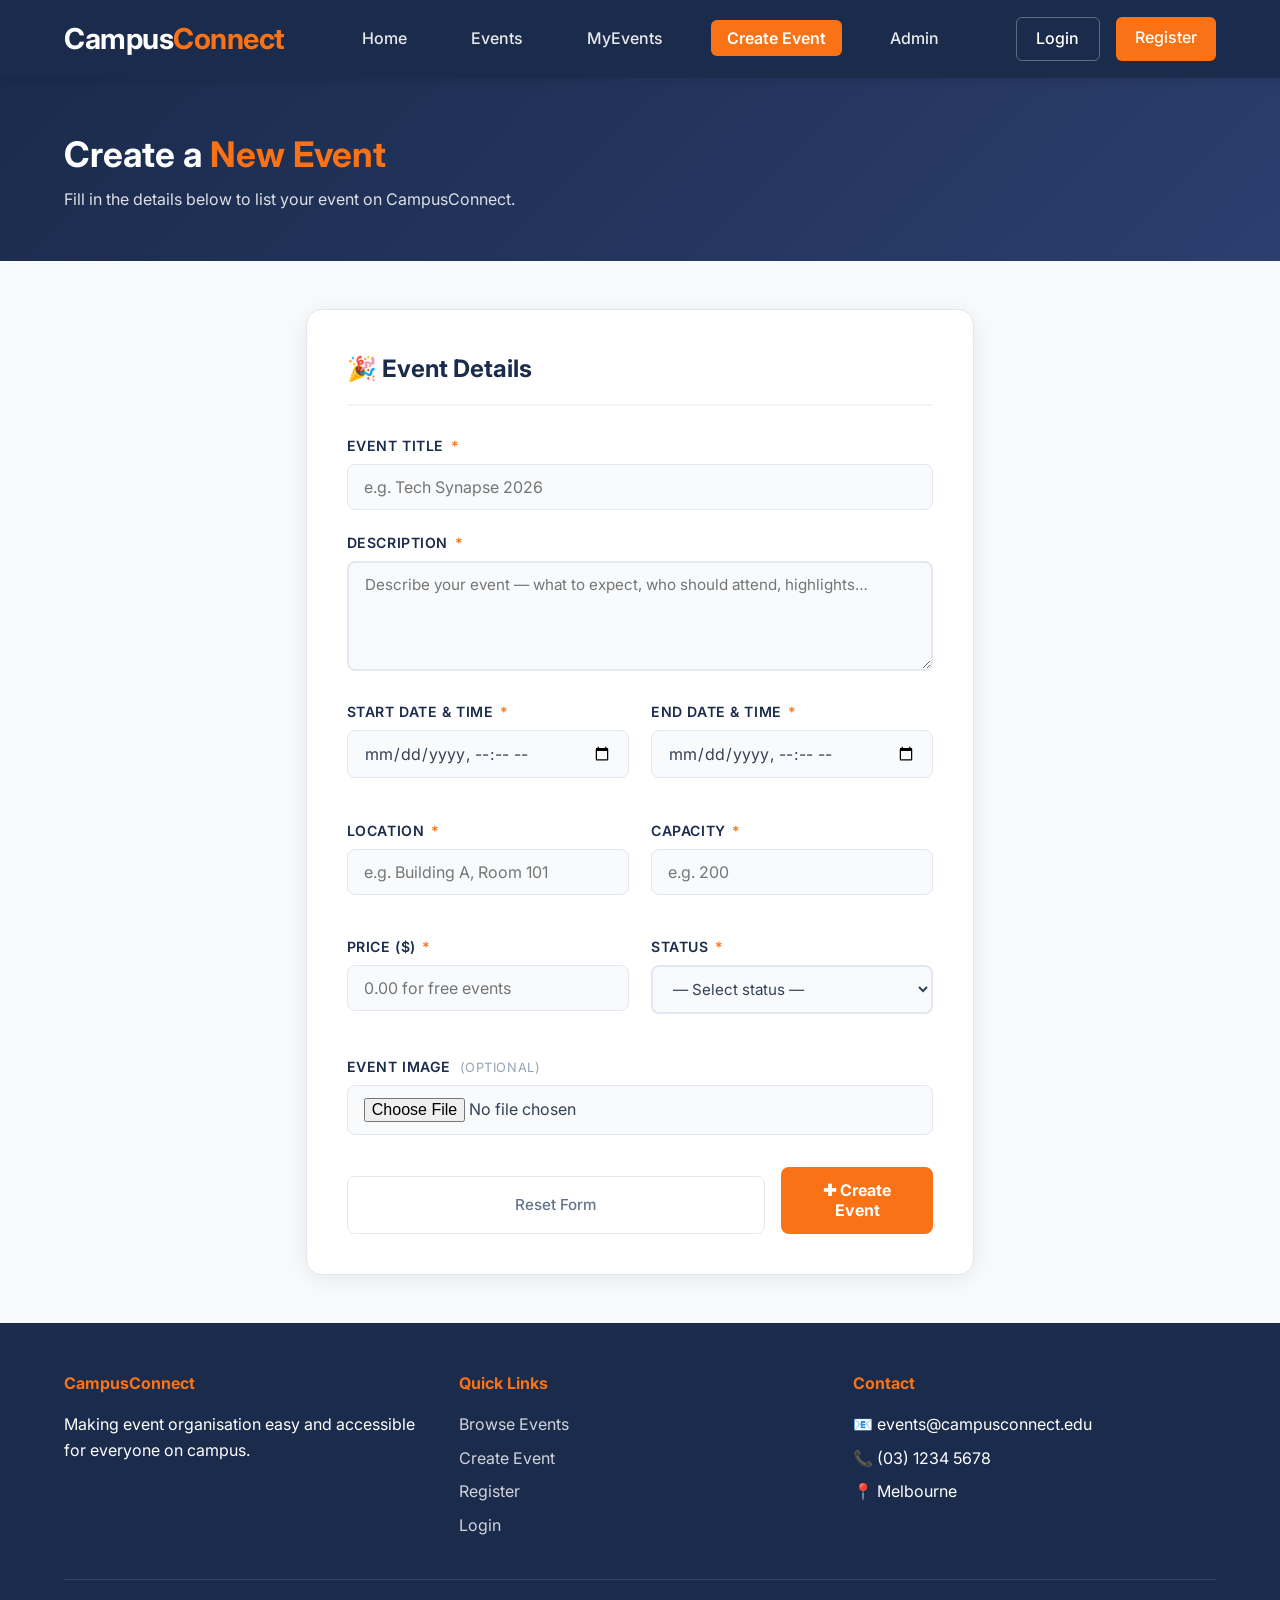
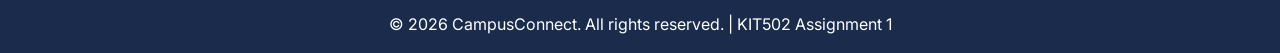
==== pages/create-event.html @ e041d4ce "final commit" ====
<!doctype html>
<html lang="en">
	<head>
		<meta charset="UTF-8" />
		<meta name="viewport" content="width=device-width, initial-scale=1.0" />
		<title>Create Event - CampusConnect</title>
		<link
			href="https://fonts.googleapis.com/css2?family=Inter:wght@400;500;600;700&display=swap"
			rel="stylesheet"
		/>
		<link rel="stylesheet" href="../css/style.css">
	</head>
	<body>
		<!-- Navbar -->
		<nav class="navbar">
			<div class="logo">
				<a href="../index.html">Campus<span>Connect</span></a>
			</div>
			<ul class="nav-links">
				<li><a href="../index.html">Home</a></li>
				<li><a href="events.html">Events</a></li>
				<li><a href="events.html">MyEvents</a></li>
				<li><a href="create-event.html" class="active">Create Event</a></li>
				<li><a href="admin_dashboard.html">Admin</a></li>
			</ul>
			<div class="auth-buttons">
				<a href="login.html" class="btn-login">Login</a>
				<a href="register.html" class="btn-register">Register</a>
			</div>
		</nav>

		<!-- Page Header -->
		<div class="page-header">
			<h1>Create a <span>New Event</span></h1>
			<p>Fill in the details below to list your event on CampusConnect.</p>
		</div>

		<!-- Form -->
		<div class="form-container">
			<div class="form-card">
				<h2>🎉 Event Details</h2>

				<form id="createEventForm" novalidate>
					<!-- Title -->
					<div class="form-group full-width" style="margin-bottom: 1.4rem">
						<label for="eventTitle"
							>Event Title <span class="required">*</span></label
						>
						<input
							type="text"
							id="eventTitle"
							placeholder="e.g. Tech Synapse 2026"
						/>
						<span class="error-msg" id="eventTitleError"
							>Please enter an event title.</span
						>
					</div>

					<!-- Description -->
					<div class="form-group full-width" style="margin-bottom: 1.4rem">
						<label for="eventDescription"
							>Description <span class="required">*</span></label
						>
						<textarea
							id="eventDescription"
							placeholder="Describe your event — what to expect, who should attend, highlights…"
						></textarea>
						<span class="error-msg" id="eventDescriptionError"
							>Please enter a description.</span
						>
					</div>

					<!-- Dates -->
					<div class="date-row" style="margin-bottom: 1.4rem">
						<div class="form-group">
							<label for="startDate"
								>Start Date &amp; Time <span class="required">*</span></label
							>
							<input type="datetime-local" id="startDate" />
							<span class="error-msg" id="startDateError"
								>Please select a start date.</span
							>
						</div>
						<div class="form-group">
							<label for="endDate"
								>End Date &amp; Time <span class="required">*</span></label
							>
							<input type="datetime-local" id="endDate" />
							<span class="error-msg" id="endDateError"
								>Please select an end date.</span
							>
						</div>
					</div>

					<!-- Location + Capacity -->
					<div class="form-grid" style="margin-bottom: 1.4rem">
						<div class="form-group">
							<label for="location"
								>Location <span class="required">*</span></label
							>
							<input
								type="text"
								id="location"
								placeholder="e.g. Building A, Room 101"
							/>
							<span class="error-msg" id="locationError"
								>Please enter a location.</span
							>
						</div>
						<div class="form-group">
							<label for="capacity"
								>Capacity <span class="required">*</span></label
							>
							<input
								type="number"
								id="capacity"
								min="1"
								placeholder="e.g. 200"
							/>
							<span class="error-msg" id="capacityError"
								>Please enter a capacity.</span
							>
						</div>
					</div>

					<div class="form-grid" style="margin-bottom: 1.4rem">
						<div class="form-group">
							<label for="price"
								>Price ($) <span class="required">*</span></label
							>
							<input
								type="number"
								id="price"
								min="0"
								step="0.01"
								placeholder="0.00 for free events"
							/>
							<span class="error-msg" id="priceError"
								>Please enter a price (use 0 for free).</span
							>
						</div>
						<div class="form-group">
							<label for="status">Status <span class="required">*</span></label>
							<select id="status">
								<option value="">— Select status —</option>
								<option value="Draft">Draft</option>
								<option value="Confirmed">Confirmed</option>
								<option value="Cancelled">Cancelled</option>
							</select>
							<span class="error-msg" id="statusError"
								>Please select a status.</span
							>
						</div>
					</div>

					<div class="form-group full-width" style="margin-bottom: 1.4rem">
						<label for="eventImage"
							>Event Image <span class="optional">(optional)</span></label
						>
						<input type="file" id="eventImage" accept="image/*" />
					</div>

					<div class="form-actions">
						<button type="button" class="btn-reset" id="resetBtn">
							Reset Form
						</button>
						<button type="submit" class="btn-create">✚ Create Event</button>
					</div>
				</form>
			</div>
		</div>

		<!-- Footer -->
		<footer class="footer">
			<div class="footer-content">
				<div class="footer-section">
					<h4>CampusConnect</h4>
					<p>
						Making event organisation easy and accessible for everyone on
						campus.
					</p>
				</div>
				<div class="footer-section">
					<h4>Quick Links</h4>
					<ul>
						<li><a href="events.html">Browse Events</a></li>
						<li><a href="create-event.html">Create Event</a></li>
						<li><a href="register.html">Register</a></li>
						<li><a href="login.html">Login</a></li>
					</ul>
				</div>
				<div class="footer-section">
					<h4>Contact</h4>
					<ul>
						<li>📧 events@campusconnect.edu</li>
						<li>📞 (03) 1234 5678</li>
						<li>📍 Melbourne</li>
					</ul>
				</div>
			</div>
			<div class="footer-bottom">
				<p>
					&copy; 2026 CampusConnect. All rights reserved. | KIT502 Assignment 1
				</p>
			</div>
		</footer>
		
		<script src="../js/events.js"></script>
		<script src="../js/main.js"></script>
	</body>
</html>
---- css/style.css ----
* {
    margin: 0;
    padding: 0;
    box-sizing: border-box;
}

body {
    font-family: 'Inter', -apple-system, BlinkMacSystemFont, 'Segoe UI', sans-serif;
    line-height: 1.6;
    color: #334155;
    background-color: #f8fafc;
    min-height: 100vh;
    display: flex;
    flex-direction: column;
}

/* ── Navbar ── */
.navbar {
    background-color: #1a2b4c;
    padding: 1rem 5%;
    display: flex;
    justify-content: space-between;
    align-items: center;
    position: sticky;
    top: 0;
    z-index: 1000;
    box-shadow: 0 2px 10px rgba(0, 0, 0, 0.1);
}

.logo a {
    color: white;
    font-size: 1.8rem;
    font-weight: 700;
    text-decoration: none;
    letter-spacing: -0.5px;
}

.logo span {
    color: #f97316;
}

.nav-links {
    display: flex;
    list-style: none;
    gap: 2rem;
}

.nav-links a {
    color: rgba(255, 255, 255, 0.9);
    text-decoration: none;
    font-weight: 500;
    padding: 0.5rem 1rem;
    border-radius: 6px;
    transition: all 0.3s ease;
}

.nav-links a:hover {
    background-color: #f97316;
    color: white;
    transform: translateY(-2px);
}

.nav-links a.active {
    background-color: #f97316;
    color: white;
    font-weight: 600;
}

.auth-buttons {
    display: flex;
    gap: 1rem;
}

.btn-login,
.btn-register {
    padding: 0.5rem 1.2rem;
    border-radius: 6px;
    text-decoration: none;
    font-weight: 500;
    transition: all 0.3s ease;
}

.btn-login {
    color: white;
    border: 1px solid rgba(255, 255, 255, 0.3);
}

.btn-login:hover {
    background-color: rgba(255, 255, 255, 0.1);
    border-color: #f97316;
}

.btn-register {
    background-color: #f97316;
    color: white;
}

.btn-register:hover {
    background-color: #ea580c;
    transform: translateY(-2px);
    box-shadow: 0 4px 12px rgba(249, 115, 22, 0.3);
}

/* ── Layout ── */
.container {
    max-width: 1200px;
    margin: 0 auto;
    padding: 2rem 5%;
}

.section-title {
    font-size: 2.5rem;
    color: #1a2b4c;
    margin-bottom: 2rem;
    text-align: center;
    position: relative;
}

.section-title::after {
    content: '';
    display: block;
    width: 80px;
    height: 4px;
    background: #f97316;
    margin: 0.5rem auto;
    border-radius: 2px;
}

/* ── Hero ── */
.hero {
    background: linear-gradient(135deg, #1a2b4c 0%, #2c3e6e 100%);
    color: white;
    padding: 4rem 5%;
    display: grid;
    grid-template-columns: 1fr 1fr;
    gap: 3rem;
    align-items: center;
}

.hero-content h1 {
    font-size: 3.5rem;
    line-height: 1.2;
    margin-bottom: 1.5rem;
}

.hero-content h1 span {
    color: #f97316;
    display: block;
    font-size: 2.5rem;
}

.hero-content p {
    font-size: 1.2rem;
    margin-bottom: 2rem;
    opacity: 0.9;
}

.cta-buttons {
    display: flex;
    gap: 1rem;
}

.btn-primary,
.btn-secondary {
    padding: 0.8rem 2rem;
    border-radius: 6px;
    text-decoration: none;
    font-weight: 600;
    transition: all 0.3s ease;
}

.btn-primary {
    background-color: #f97316;
    color: white;
}

.btn-primary:hover {
    background-color: #ea580c;
    transform: translateY(-2px);
    box-shadow: 0 4px 12px rgba(249, 115, 22, 0.3);
}

.btn-secondary {
    background-color: transparent;
    color: white;
    border: 2px solid rgba(255, 255, 255, 0.3);
}

.btn-secondary:hover {
    border-color: #f97316;
    transform: translateY(-2px);
}

.hero-image img {
    width: 100%;
    border-radius: 12px;
    box-shadow: 0 20px 40px rgba(0, 0, 0, 0.2);
}

/* ── Events ── */
.featured-events {
    padding: 4rem 5%;
    background-color: white;
}

.events-grid {
    display: grid;
    grid-template-columns: repeat(auto-fit, minmax(300px, 1fr));
    gap: 2rem;
    margin-top: 2rem;
}

.event-card {
    background: white;
    border-radius: 12px;
    overflow: hidden;
    box-shadow: 0 4px 6px rgba(0, 0, 0, 0.1);
    transition: all 0.3s ease;
    border: 1px solid #e2e8f0;
}

.event-card:hover {
    transform: translateY(-5px);
    box-shadow: 0 12px 24px rgba(0, 0, 0, 0.15);
}

.event-image {
    height: 200px;
    overflow: hidden;
}

.event-image img {
    width: 100%;
    height: 100%;
    object-fit: cover;
    transition: transform 0.3s ease;
}

.event-card:hover .event-image img {
    transform: scale(1.05);
}

.event-details {
    padding: 1.5rem;
}

.event-details h3 {
    font-size: 1.3rem;
    color: #1a2b4c;
    margin-bottom: 0.5rem;
}

.event-meta {
    display: flex;
    gap: 1rem;
    margin: 1rem 0;
    color: #64748b;
    font-size: 0.9rem;
}

.event-meta i {
    color: #f97316;
    margin-right: 0.3rem;
}

.event-price {
    font-size: 1.5rem;
    font-weight: 700;
    color: #1a2b4c;
    margin: 1rem 0;
}

.btn-ticket {
    display: inline-block;
    background-color: #f97316;
    color: white;
    padding: 0.6rem 1.5rem;
    border-radius: 6px;
    text-decoration: none;
    font-weight: 600;
    transition: all 0.3s ease;
    border: none;
    cursor: pointer;
}

.btn-ticket:hover {
    background-color: #ea580c;
    transform: translateY(-2px);
}

/* ── Footer ── */
.footer {
    background-color: #1a2b4c;
    color: white;
    padding: 3rem 5% 1rem;
}

.footer-content {
    display: grid;
    grid-template-columns: repeat(auto-fit, minmax(250px, 1fr));
    gap: 2rem;
    margin-bottom: 2rem;
}

.footer-section h4 {
    margin-bottom: 1rem;
    color: #f97316;
}

.footer-section ul {
    list-style: none;
}

.footer-section ul li {
    margin-bottom: 0.5rem;
}

.footer-section a {
    color: rgba(255, 255, 255, 0.8);
    text-decoration: none;
    transition: color 0.3s ease;
}

.footer-section a:hover {
    color: #f97316;
}

.footer-bottom {
    text-align: center;
    padding-top: 2rem;
    border-top: 1px solid rgba(255, 255, 255, 0.1);
}

/* ── Auth Pages (login.html & register.html) ── */
.page-wrapper {
    flex: 1;
    display: flex;
    align-items: center;
    justify-content: center;
    padding: 3rem 1rem;
    background: linear-gradient(135deg, #1a2b4c 0%, #2c3e6e 100%);
    min-height: calc(100vh - 72px);
}

.auth-card {
    background: white;
    border-radius: 16px;
    padding: 2.5rem 2.5rem 2rem;
    width: 100%;
    max-width: 440px;
    box-shadow: 0 20px 60px rgba(0, 0, 0, 0.25);
    animation: slideUp 0.4s ease;
}

.auth-card.auth-card--wide {
    max-width: 500px;
}

@keyframes slideUp {
    from {
        opacity: 0;
        transform: translateY(24px);
    }
    to {
        opacity: 1;
        transform: translateY(0);
    }
}

.auth-header {
    text-align: center;
    margin-bottom: 2rem;
}

.auth-header .brand {
    font-size: 1.4rem;
    font-weight: 700;
    color: #1a2b4c;
    margin-bottom: 0.4rem;
}

.auth-header .brand span {
    color: #f97316;
}

.auth-header h2 {
    font-size: 1.8rem;
    color: #1a2b4c;
    font-weight: 700;
}

.auth-header p {
    color: #64748b;
    font-size: 0.95rem;
    margin-top: 0.3rem;
}

.auth-divider,
.divider {
    height: 3px;
    background: linear-gradient(90deg, #f97316, #1a2b4c);
    border-radius: 2px;
    margin-bottom: 1.8rem;
}

/* ── Form groups ── */
.form-group {
    margin-bottom: 1.2rem;
}

.form-group label {
    display: block;
    font-weight: 600;
    font-size: 0.88rem;
    color: #1a2b4c;
    margin-bottom: 0.4rem;
    text-transform: uppercase;
    letter-spacing: 0.04em;
}

.form-group input {
    width: 100%;
    padding: 0.75rem 1rem;
    border: 1.5px solid #e2e8f0;
    border-radius: 8px;
    font-size: 1rem;
    font-family: inherit;
    color: #334155;
    background: #f8fafc;
    transition: border-color 0.2s ease, box-shadow 0.2s ease;
    outline: none;
}

.form-group input:focus {
    border-color: #f97316;
    box-shadow: 0 0 0 3px rgba(249, 115, 22, 0.15);
    background: white;
}

/* ── Inline validation errors ── */
.form-error {
    display: none;
    color: #ef4444;
    font-size: 0.82rem;
    margin-top: 0.3rem;
}

.form-group.error input {
    border-color: #ef4444;
}

.form-group.error .form-error {
    display: block;
}

.role-error {
    display: none;
    color: #ef4444;
    font-size: 0.82rem;
    margin-top: -0.8rem;
    margin-bottom: 0.8rem;
}

.role-error.show {
    display: block;
}

/* ── Role picker (Register page) ── */
.role-selector {
    display: grid;
    grid-template-columns: 1fr 1fr;
    gap: 0.8rem;
    margin-bottom: 1.4rem;
}

.role-option {
    position: relative;
}

.role-option input[type="radio"] {
    position: absolute;
    opacity: 0;
    width: 0;
    height: 0;
}

.role-option label {
    display: flex;
    flex-direction: column;
    align-items: center;
    gap: 0.4rem;
    padding: 1rem;
    border: 2px solid #e2e8f0;
    border-radius: 10px;
    cursor: pointer;
    transition: all 0.2s ease;
    font-weight: 600;
    font-size: 0.9rem;
    color: #64748b;
}

.role-option label .icon {
    font-size: 1.6rem;
}

.role-option label:hover {
    border-color: #f97316;
}

.role-option input[type="radio"]:checked + label {
    border-color: #f97316;
    background: #fff7ed;
    color: #1a2b4c;
}

/* ── Password strength checklist ── */
.password-requirements {
    list-style: none;
    margin-top: 0.5rem;
    padding: 0.7rem 1rem;
    background: #f8fafc;
    border-radius: 8px;
    border: 1px solid #e2e8f0;
    font-size: 0.82rem;
    display: grid;
    grid-template-columns: 1fr 1fr;
    gap: 0.2rem 1rem;
}

.password-requirements li {
    color: #94a3b8;
    transition: color 0.2s;
}

.password-requirements li::before {
    content: '○  ';
}

.password-requirements li.valid {
    color: #10b981;
}

.password-requirements li.valid::before {
    content: '✓  ';
}

/* ── Auth buttons ── */
.btn-submit {
    display: block;
    width: 100%;
    padding: 0.85rem;
    background-color: #f97316;
    color: white;
    font-size: 1rem;
    font-weight: 600;
    font-family: inherit;
    border: none;
    border-radius: 8px;
    cursor: pointer;
    transition: all 0.3s ease;
    margin-top: 0.5rem;
}

.btn-submit:hover {
    background-color: #ea580c;
    transform: translateY(-2px);
    box-shadow: 0 6px 18px rgba(249, 115, 22, 0.35);
}

.btn-reset {
    display: block;
    width: 100%;
    padding: 0.75rem;
    background: transparent;
    color: #64748b;
    font-size: 0.95rem;
    font-weight: 500;
    font-family: inherit;
    border: 1.5px solid #e2e8f0;
    border-radius: 8px;
    cursor: pointer;
    transition: all 0.2s ease;
    margin-top: 0.6rem;
}

.btn-reset:hover {
    border-color: #1a2b4c;
    color: #1a2b4c;
}

.auth-footer {
    text-align: center;
    margin-top: 1.5rem;
    font-size: 0.9rem;
    color: #64748b;
}

.auth-footer a {
    color: #f97316;
    font-weight: 600;
    text-decoration: none;
}

.auth-footer a:hover {
    text-decoration: underline;
}



/* ── Page Header ── */
.page-header {
  background: linear-gradient(135deg, #1a2b4c 0%, #2c3e6e 100%);
  color: white;
  padding: 2.5rem 5%;
}

.page-header-inner {
  max-width: 1200px;
  margin: 0 auto;
}

.page-header h1 {
  font-size: 2rem;
}

.page-header span {
  color: #f97316;
}

/* ── Wrapper ── */
.dashboard-wrapper {
  max-width: 1200px;
  margin: 2.5rem auto;
  padding: 0 5%;
}

/* ── Stats ── */
.stats-grid {
  display: grid;
  grid-template-columns: repeat(auto-fit, minmax(200px, 1fr));
  gap: 1.5rem;
  margin-bottom: 2.5rem;
}

.stat-card {
  background: white;
  border-radius: 12px;
  padding: 1.5rem;
  border: 1px solid #e2e8f0;
  text-align: center;
  transition: 0.2s;
}

.stat-card:hover {
  transform: translateY(-3px);
  box-shadow: 0 8px 20px rgba(0,0,0,0.1);
}

.stat-card h3 {
  font-size: 1.8rem;
  color: #1a2b4c;
}

.stat-card p {
  font-size: 0.9rem;
  color: #64748b;
}

/* ── Layout ── */
.dash-columns {
  display: grid;
  grid-template-columns: 1fr 1fr;
  gap: 1.8rem;
  margin-bottom: 2.5rem;
}

.panel {
  background: white;
  border-radius: 12px;
  border: 1px solid #e2e8f0;
  padding: 1.5rem;
}

/* ── Tables ── */
.admin-table {
  width: 100%;
  border-collapse: collapse;
  font-size: 0.9rem;
}

.admin-table th {
  text-align: left;
  padding: 0.8rem;
  background: #f8fafc;
  font-weight: 600;
  color: #1a2b4c;
}

.admin-table td {
  padding: 0.8rem;
  border-bottom: 1px solid #eee;
}

.admin-table tr:hover {
  background: #f8fafc;
}

/* ── Badges ── */
.badge {
  padding: 0.2rem 0.6rem;
  border-radius: 20px;
  font-size: 0.75rem;
  font-weight: 600;
}

.badge-organiser {
  background: #eff6ff;
  color: #1d4ed8;
}

.badge-attendee {
  background: #f0fdf4;
  color: #15803d;
}

.badge-confirmed {
  background: #dcfce7;
  color: #16a34a;
}

.badge-draft {
  background: #fef9c3;
  color: #a16207;
}

.badge-cancelled {
  background: #fee2e2;
  color: #dc2626;
}

/* ── Buttons ── */
.btn-sm {
  padding: 0.3rem 0.7rem;
  border-radius: 6px;
  font-size: 0.8rem;
  cursor: pointer;
  border: none;
}

.btn-sm-primary {
  background: #1a2b4c;
  color: white;
}

.btn-sm-primary:hover {
  background: #243d6b;
}

.btn-sm-danger {
  background: #fee2e2;
  color: #dc2626;
}

.btn-sm-danger:hover {
  background: #fca5a5;
}

.btn-sm-warn {
  background: #fef9c3;
  color: #a16207;
}

.btn-sm-warn:hover {
  background: #fde68a;
}

/* ── Activity Feed ── */
#activityFeed {
  list-style: none;
}

#activityFeed li {
  padding: 0.7rem 0;
  border-bottom: 1px solid #eee;
  font-size: 0.9rem;
  color: #475569;
}

/* ── Page Header (event-management, create-event, admin) ── */
.page-header {
    background: linear-gradient(135deg, #1a2b4c 0%, #2c3e6e 100%);
    color: white;
    padding: 3rem 5%;
}

.page-header-inner {
    max-width: 1200px;
    margin: 0 auto;
    display: flex;
    justify-content: space-between;
    align-items: center;
    flex-wrap: wrap;
    gap: 1rem;
}

.page-header h1 {
    font-size: 2.2rem;
}

.page-header h1 span {
    color: #f97316;
}

.page-header p {
    opacity: 0.85;
    margin-top: 0.3rem;
}

.btn-create-link {
    display: inline-flex;
    align-items: center;
    gap: 0.5rem;
    background: #f97316;
    color: white;
    padding: 0.75rem 1.6rem;
    border-radius: 8px;
    font-weight: 700;
    text-decoration: none;
    transition: all 0.3s ease;
    white-space: nowrap;
}

.btn-create-link:hover {
    background: #ea580c;
    transform: translateY(-2px);
    box-shadow: 0 6px 16px rgba(249, 115, 22, 0.35);
}

/* ── Section meta line ("Showing 4 events…") ── */
.section-meta {
    font-size: 0.95rem;
    color: #64748b;
    margin-bottom: 1.8rem;
}

.section-meta strong {
    color: #1a2b4c;
}

/* ── Event management card (horizontal layout) ── */
.event-card-img {
    position: relative;
    overflow: hidden;
    min-height: 180px;
}

.event-card-img img {
    width: 100%;
    height: 100%;
    object-fit: cover;
    transition: transform 0.4s ease;
}

.event-card:hover .event-card-img img {
    transform: scale(1.06);
}

.status-badge {
    position: absolute;
    top: 0.75rem;
    left: 0.75rem;
    padding: 0.25rem 0.7rem;
    border-radius: 20px;
    font-size: 0.75rem;
    font-weight: 700;
    letter-spacing: 0.03em;
}

.status-confirmed { background: #dcfce7; color: #16a34a; }
.status-draft     { background: #fef9c3; color: #a16207; }
.status-cancelled { background: #fee2e2; color: #dc2626; }

.event-card-body {
    padding: 1.5rem 2rem;
    display: flex;
    flex-direction: column;
    justify-content: space-between;
}

.event-card-header {
    margin-bottom: 0.8rem;
}

.event-title {
    font-size: 1.25rem;
    font-weight: 700;
    color: #1a2b4c;
    margin-bottom: 0.3rem;
}

.event-description {
    font-size: 0.95rem;
    text-align: justify;
    color: #475569;
    line-height: 1.65;
    flex: 1;
    margin-bottom: 1.1rem;
}

.event-footer {
    display: flex;
    align-items: center;
    justify-content: space-between;
    flex-wrap: wrap;
    gap: 0.8rem;
    padding-top: 1rem;
    border-top: 1px solid #f1f5f9;
}

.organiser {
    font-size: 0.85rem;
    color: #64748b;
    display: flex;
    align-items: center;
    gap: 0.4rem;
}

.organiser strong {
    color: #1a2b4c;
}

.card-actions {
    display: flex;
    gap: 0.7rem;
}

.btn-edit,
.btn-delete {
    padding: 0.5rem 1.2rem;
    border: none;
    border-radius: 7px;
    font-family: inherit;
    font-size: 0.88rem;
    font-weight: 600;
    cursor: pointer;
    transition: all 0.25s ease;
}

.btn-edit  { background: #1a2b4c; color: white; }
.btn-edit:hover  { background: #243d6b; transform: translateY(-2px); }
.btn-delete      { background: #fee2e2; color: #dc2626; }
.btn-delete:hover { background: #fca5a5; transform: translateY(-2px); }

.empty-state {
    text-align: center;
    padding: 4rem 2rem;
    color: #94a3b8;
}

.empty-state .icon {
    font-size: 3.5rem;
    margin-bottom: 1rem;
}

.empty-state p {
    font-size: 1.1rem;
}

/* ── Admin Dashboard ── */
.dashboard-wrapper {
    max-width: 1200px;
    margin: 2.5rem auto;
    padding: 0 5%;
}

.stats-grid {
    display: grid;
    grid-template-columns: repeat(auto-fit, minmax(200px, 1fr));
    gap: 1.4rem;
    margin-bottom: 2.5rem;
}

.stat-card {
    background: white;
    border-radius: 14px;
    padding: 1.5rem 1.8rem;
    border: 1px solid #e2e8f0;
    box-shadow: 0 2px 10px rgba(0, 0, 0, 0.06);
    display: flex;
    align-items: center;
    gap: 1.2rem;
    transition: transform 0.2s ease, box-shadow 0.2s ease;
}

.stat-card:hover {
    transform: translateY(-3px);
    box-shadow: 0 8px 24px rgba(0, 0, 0, 0.1);
}

.stat-icon {
    font-size: 2.2rem;
    width: 56px;
    height: 56px;
    border-radius: 12px;
    display: flex;
    align-items: center;
    justify-content: center;
    flex-shrink: 0;
}

.stat-icon.orange { background: #fff7ed; }
.stat-icon.blue   { background: #eff6ff; }
.stat-icon.green  { background: #f0fdf4; }
.stat-icon.red    { background: #fef2f2; }

.stat-info .stat-value {
    font-size: 1.9rem;
    font-weight: 700;
    color: #1a2b4c;
    line-height: 1;
}

.stat-info .stat-label {
    font-size: 0.85rem;
    color: #64748b;
    margin-top: 0.2rem;
}

.dash-section-title {
    font-size: 1.2rem;
    font-weight: 700;
    color: #1a2b4c;
    margin-bottom: 1.2rem;
    display: flex;
    align-items: center;
    gap: 0.5rem;
}

.dash-section-title::after {
    content: '';
    flex: 1;
    height: 2px;
    background: #f1f5f9;
    margin-left: 0.8rem;
    border-radius: 2px;
}

.dash-columns {
    display: grid;
    grid-template-columns: 1fr 1fr;
    gap: 1.8rem;
    margin-bottom: 2.5rem;
}

.panel {
    background: white;
    border-radius: 14px;
    border: 1px solid #e2e8f0;
    box-shadow: 0 2px 10px rgba(0, 0, 0, 0.06);
    padding: 1.6rem;
}

.admin-table {
    width: 100%;
    border-collapse: collapse;
    font-size: 0.9rem;
}

.admin-table thead th {
    background: #f8fafc;
    color: #1a2b4c;
    font-weight: 700;
    font-size: 0.78rem;
    text-transform: uppercase;
    letter-spacing: 0.05em;
    padding: 0.75rem 1rem;
    text-align: left;
    border-bottom: 2px solid #e2e8f0;
}

.admin-table tbody tr {
    border-bottom: 1px solid #f1f5f9;
    transition: background 0.15s;
}

.admin-table tbody tr:last-child { border-bottom: none; }
.admin-table tbody tr:hover { background: #f8fafc; }

.admin-table td {
    padding: 0.85rem 1rem;
    color: #334155;
    vertical-align: middle;
}

.avatar {
    width: 34px;
    height: 34px;
    border-radius: 50%;
    background: linear-gradient(135deg, #1a2b4c, #f97316);
    color: white;
    font-weight: 700;
    font-size: 0.85rem;
    display: inline-flex;
    align-items: center;
    justify-content: center;
    margin-right: 0.6rem;
    flex-shrink: 0;
}

.user-cell { display: flex; align-items: center; }

.badge {
    display: inline-block;
    padding: 0.22rem 0.65rem;
    border-radius: 20px;
    font-size: 0.75rem;
    font-weight: 700;
}

.badge-organiser  { background: #eff6ff; color: #1d4ed8; }
.badge-attendee   { background: #f0fdf4; color: #15803d; }
.badge-admin      { background: #fef3c7; color: #92400e; }
.badge-confirmed  { background: #dcfce7; color: #16a34a; }
.badge-draft      { background: #fef9c3; color: #a16207; }
.badge-cancelled  { background: #fee2e2; color: #dc2626; }

.btn-sm {
    padding: 0.3rem 0.75rem;
    border-radius: 6px;
    font-size: 0.8rem;
    font-weight: 600;
    font-family: inherit;
    cursor: pointer;
    border: none;
    transition: all 0.2s ease;
}

.btn-sm-danger  { background: #fee2e2; color: #dc2626; }
.btn-sm-danger:hover  { background: #fca5a5; }
.btn-sm-primary { background: #1a2b4c; color: white; }
.btn-sm-primary:hover { background: #243d6b; }
.btn-sm-warn    { background: #fef9c3; color: #a16207; }
.btn-sm-warn:hover    { background: #fde68a; }

.event-thumb {
    width: 42px;
    height: 42px;
    border-radius: 8px;
    object-fit: cover;
    margin-right: 0.7rem;
    flex-shrink: 0;
}

.event-name-cell { display: flex; align-items: center; }
.event-name-text { font-weight: 600; color: #1a2b4c; }

.activity-feed { list-style: none; }

.activity-feed li {
    display: flex;
    gap: 0.9rem;
    padding: 0.85rem 0;
    border-bottom: 1px solid #f1f5f9;
    font-size: 0.9rem;
    color: #475569;
    align-items: flex-start;
}

.activity-feed li:last-child { border-bottom: none; }

.activity-dot {
    width: 10px;
    height: 10px;
    border-radius: 50%;
    margin-top: 5px;
    flex-shrink: 0;
}

.dot-orange { background: #f97316; }
.dot-green  { background: #10b981; }
.dot-blue   { background: #3b82f6; }
.dot-red    { background: #ef4444; }

.activity-time {
    color: #94a3b8;
    font-size: 0.78rem;
    white-space: nowrap;
    margin-left: auto;
    padding-left: 0.5rem;
}

.quick-actions {
    display: grid;
    grid-template-columns: repeat(auto-fit, minmax(160px, 1fr));
    gap: 1rem;
    margin-bottom: 2.5rem;
}

.quick-action-btn {
    display: flex;
    flex-direction: column;
    align-items: center;
    gap: 0.6rem;
    padding: 1.4rem 1rem;
    background: white;
    border: 2px solid #e2e8f0;
    border-radius: 12px;
    cursor: pointer;
    font-family: inherit;
    font-weight: 600;
    font-size: 0.9rem;
    color: #1a2b4c;
    text-decoration: none;
    transition: all 0.2s ease;
}

.quick-action-btn:hover {
    border-color: #f97316;
    background: #fff7ed;
    transform: translateY(-2px);
    box-shadow: 0 6px 16px rgba(249, 115, 22, 0.15);
}

.quick-action-btn .qa-icon { font-size: 1.8rem; }

/* ================================================================
   ADD THESE to style.css — paste just before the @media blocks
   These are the create-event.html styles not yet in style.css
   ================================================================ */

/* ── Create Event form container ── */
.form-container {
    max-width: 800px;
    margin: 3rem auto;
    padding: 0 5%;
}

.form-card {
    background: white;
    border-radius: 16px;
    padding: 2.5rem;
    box-shadow: 0 4px 24px rgba(0, 0, 0, 0.08);
    border: 1px solid #e2e8f0;
}

.form-card h2 {
    font-size: 1.5rem;
    color: #1a2b4c;
    margin-bottom: 1.8rem;
    padding-bottom: 1rem;
    border-bottom: 2px solid #f1f5f9;
    display: flex;
    align-items: center;
    gap: 0.6rem;
}

/* ── Form grid ── */
.form-grid {
    display: grid;
    grid-template-columns: 1fr 1fr;
    gap: 1.4rem;
}

.form-group.full-width {
    grid-column: 1 / -1;
}

/* ── Labels with required/optional markers ── */
label .required {
    color: #f97316;
    margin-left: 2px;
}

label .optional {
    color: #94a3b8;
    font-weight: 400;
    font-size: 0.8rem;
    margin-left: 4px;
}

/* ── Textarea and select inputs ── */
textarea,
select {
    padding: 0.75rem 1rem;
    border: 2px solid #e2e8f0;
    border-radius: 8px;
    font-family: inherit;
    font-size: 0.95rem;
    color: #334155;
    transition: border-color 0.2s ease, box-shadow 0.2s ease;
    background: #f8fafc;
    width: 100%;
    outline: none;
}

textarea:focus,
select:focus {
    border-color: #f97316;
    box-shadow: 0 0 0 3px rgba(249, 115, 22, 0.12);
    background: white;
}

textarea.error,
select.error,
input.error {
    border-color: #ef4444;
    box-shadow: 0 0 0 3px rgba(239, 68, 68, 0.1);
}

textarea {
    resize: vertical;
    min-height: 110px;
}

/* ── Field-level error message ── */
.error-msg {
    font-size: 0.8rem;
    color: #ef4444;
    font-weight: 500;
    display: none;
    margin-top: 2px;
}

.error-msg.visible {
    display: block;
}

/* ── Date row ── */
.date-row {
    display: grid;
    grid-template-columns: 1fr 1fr;
    gap: 1.4rem;
}

/* ── Form action buttons ── */
.form-actions {
    display: flex;
    gap: 1rem;
    margin-top: 2rem;
    justify-content: flex-end;
}

.btn-create {
    background: #f97316;
    color: white;
    padding: 0.85rem 2.2rem;
    border: none;
    border-radius: 8px;
    font-family: inherit;
    font-size: 1rem;
    font-weight: 700;
    cursor: pointer;
    transition: all 0.3s ease;
}

.btn-create:hover {
    background: #ea580c;
    transform: translateY(-2px);
    box-shadow: 0 6px 16px rgba(249, 115, 22, 0.3);
}

@media (max-width: 768px) {
    .navbar {
        flex-direction: column;
        gap: 1rem;
    }

    .nav-links {
        flex-wrap: wrap;
        justify-content: center;
        gap: 1rem;
    }

    .hero {
        grid-template-columns: 1fr;
        text-align: center;
    }

    .hero-content h1 { font-size: 2.5rem; }
    .hero-content h1 span { font-size: 2rem; }

    .cta-buttons { justify-content: center; }

    .auth-card { padding: 2rem 1.5rem; }

    .password-requirements { grid-template-columns: 1fr; }

    /* Admin dashboard */
    .dash-columns { grid-template-columns: 1fr; }
    .stats-grid   { grid-template-columns: 1fr 1fr; }
}

@media (max-width: 640px) {
    /* Event management card stacks vertically on small screens */
    .event-card {
        grid-template-columns: 1fr;
    }

    .event-card-img {
        min-height: 180px;
        max-height: 200px;
    }

    .page-header-inner {
        flex-direction: column;
        align-items: flex-start;
    }

    .form-grid,
    .date-row {
        grid-template-columns: 1fr;
    }

    .form-actions {
        flex-direction: column-reverse;
    }

    .btn-create,
    .btn-reset {
        width: 100%;
    }
}

@media (max-width: 480px) {
    .stats-grid { grid-template-columns: 1fr; }
}
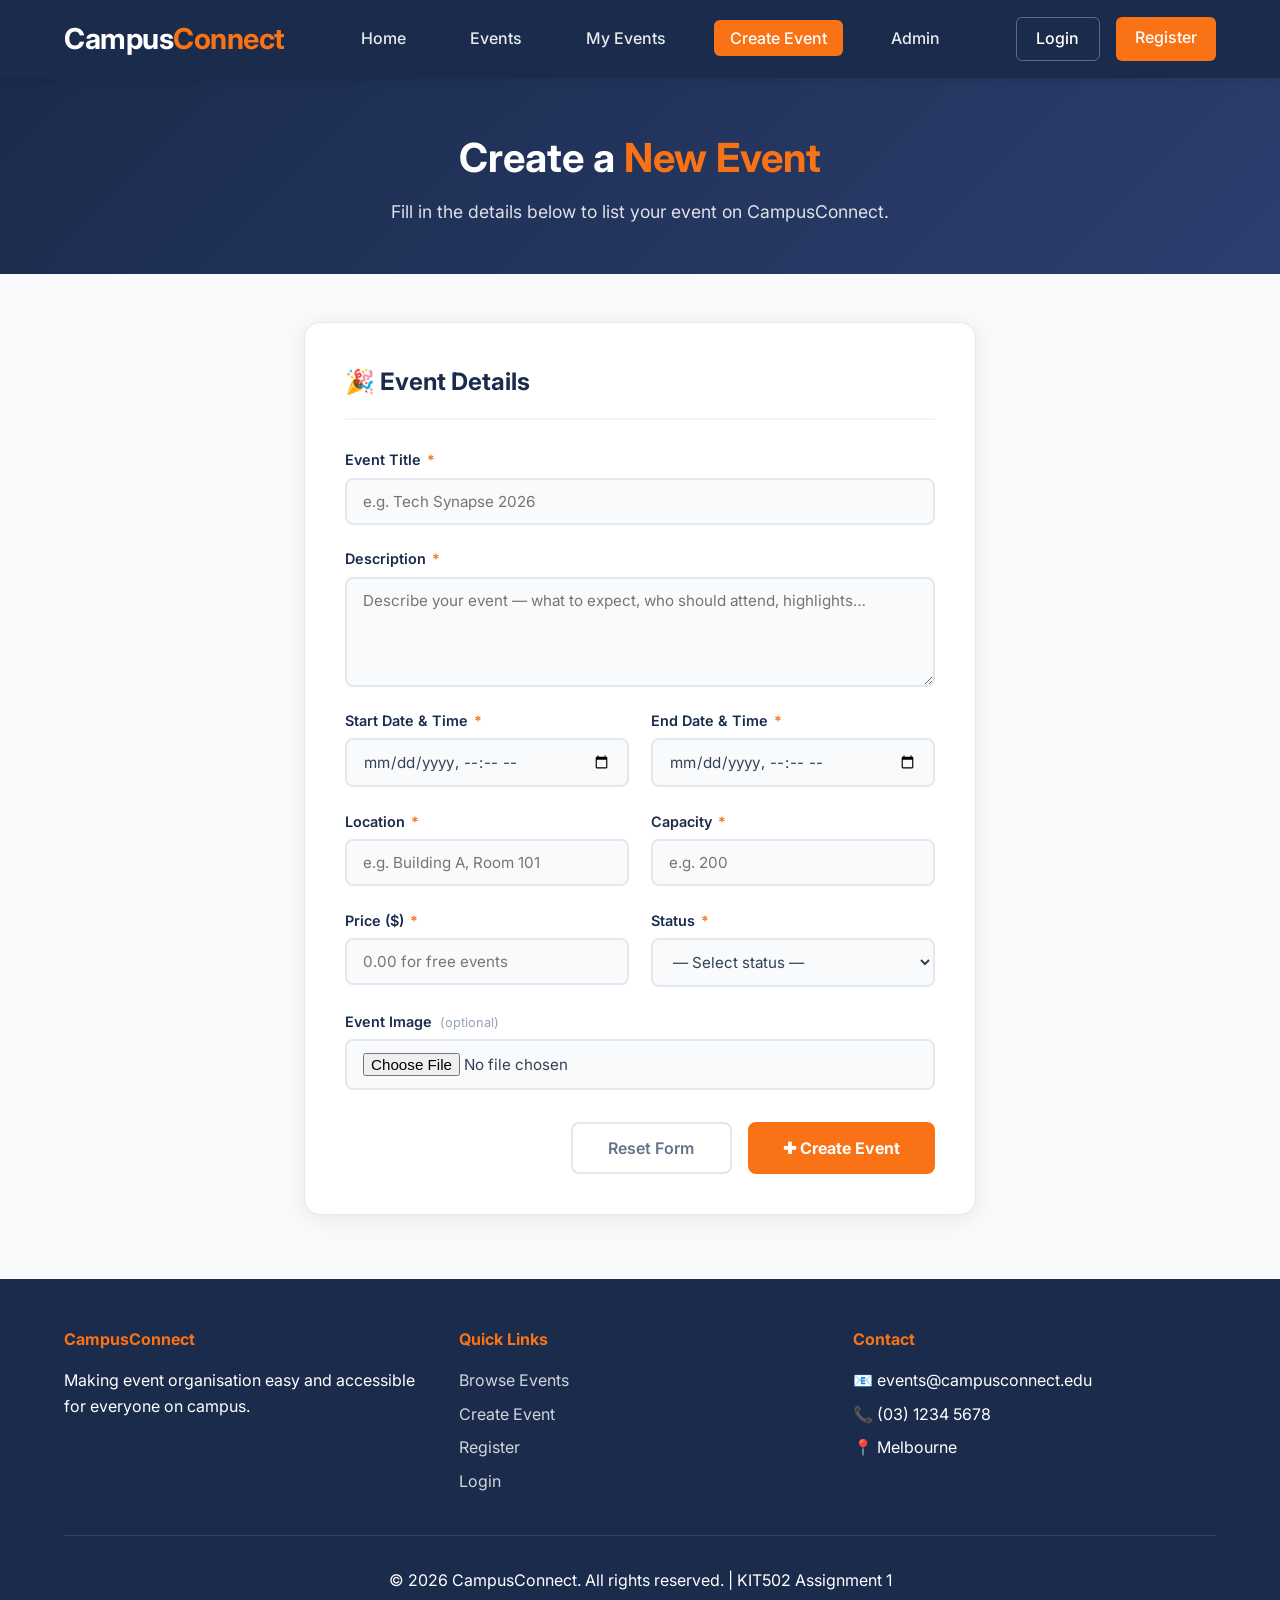
==== commit 75e0d245: "feat: added create events and events page" ====
--- a/pages/create-event.html
+++ b/pages/create-event.html
@@ -8,7 +8,309 @@
 			href="https://fonts.googleapis.com/css2?family=Inter:wght@400;500;600;700&display=swap"
 			rel="stylesheet"
 		/>
-		<link rel="stylesheet" href="../css/style.css">
+		<style>
+			* {
+				margin: 0;
+				padding: 0;
+				box-sizing: border-box;
+			}
+
+			body {
+				font-family:
+					'Inter',
+					-apple-system,
+					BlinkMacSystemFont,
+					'Segoe UI',
+					sans-serif;
+				line-height: 1.6;
+				color: #334155;
+				background-color: #f8fafc;
+			}
+
+			.navbar {
+				background-color: #1a2b4c;
+				padding: 1rem 5%;
+				display: flex;
+				justify-content: space-between;
+				align-items: center;
+				position: sticky;
+				top: 0;
+				z-index: 1000;
+				box-shadow: 0 2px 10px rgba(0, 0, 0, 0.1);
+			}
+			.logo a {
+				color: #fff;
+				font-size: 1.8rem;
+				font-weight: 700;
+				text-decoration: none;
+				letter-spacing: -0.5px;
+			}
+			.logo span {
+				color: #f97316;
+			}
+			.nav-links {
+				display: flex;
+				list-style: none;
+				gap: 2rem;
+			}
+			.nav-links a {
+				color: rgba(255, 255, 255, 0.9);
+				text-decoration: none;
+				font-weight: 500;
+				padding: 0.5rem 1rem;
+				border-radius: 6px;
+				transition: all 0.3s;
+			}
+			.nav-links a:hover,
+			.nav-links a.active {
+				background-color: #f97316;
+				color: #fff;
+				transform: translateY(-2px);
+			}
+			.auth-buttons {
+				display: flex;
+				gap: 1rem;
+			}
+			.btn-login,
+			.btn-register {
+				padding: 0.5rem 1.2rem;
+				border-radius: 6px;
+				text-decoration: none;
+				font-weight: 500;
+				transition: all 0.3s;
+			}
+			.btn-login {
+				color: #fff;
+				border: 1px solid rgba(255, 255, 255, 0.3);
+			}
+			.btn-login:hover {
+				background: rgba(255, 255, 255, 0.1);
+				border-color: #f97316;
+			}
+			.btn-register {
+				background: #f97316;
+				color: #fff;
+			}
+			.btn-register:hover {
+				background: #ea580c;
+				transform: translateY(-2px);
+			}
+
+			.page-header {
+				background: linear-gradient(135deg, #1a2b4c 0%, #2c3e6e 100%);
+				color: #fff;
+				padding: 3rem 5%;
+				text-align: center;
+			}
+			.page-header h1 {
+				font-size: 2.5rem;
+				margin-bottom: 0.5rem;
+			}
+			.page-header h1 span {
+				color: #f97316;
+			}
+			.page-header p {
+				opacity: 0.85;
+				font-size: 1.1rem;
+			}
+
+			.form-container {
+				max-width: 800px;
+				margin: 3rem auto;
+				padding: 0 5%;
+			}
+
+			.form-card {
+				background: #fff;
+				border-radius: 16px;
+				padding: 2.5rem;
+				box-shadow: 0 4px 24px rgba(0, 0, 0, 0.08);
+				border: 1px solid #e2e8f0;
+			}
+
+			.form-card h2 {
+				font-size: 1.5rem;
+				color: #1a2b4c;
+				margin-bottom: 1.8rem;
+				padding-bottom: 1rem;
+				border-bottom: 2px solid #f1f5f9;
+				display: flex;
+				align-items: center;
+				gap: 0.6rem;
+			}
+
+			.form-grid {
+				display: grid;
+				grid-template-columns: 1fr 1fr;
+				gap: 1.4rem;
+			}
+			.form-group {
+				display: flex;
+				flex-direction: column;
+				gap: 0.4rem;
+			}
+			.form-group.full-width {
+				grid-column: 1 / -1;
+			}
+
+			label {
+				font-weight: 600;
+				font-size: 0.9rem;
+				color: #1a2b4c;
+			}
+			label .required {
+				color: #f97316;
+				margin-left: 2px;
+			}
+			label .optional {
+				color: #94a3b8;
+				font-weight: 400;
+				font-size: 0.8rem;
+				margin-left: 4px;
+			}
+
+			input,
+			textarea,
+			select {
+				padding: 0.75rem 1rem;
+				border: 2px solid #e2e8f0;
+				border-radius: 8px;
+				font-family: inherit;
+				font-size: 0.95rem;
+				color: #334155;
+				transition:
+					border-color 0.2s,
+					box-shadow 0.2s;
+				background: #f8fafc;
+				width: 100%;
+			}
+			input:focus,
+			textarea:focus,
+			select:focus {
+				outline: none;
+				border-color: #f97316;
+				box-shadow: 0 0 0 3px rgba(249, 115, 22, 0.12);
+				background: #fff;
+			}
+			input.error,
+			textarea.error,
+			select.error {
+				border-color: #ef4444;
+				box-shadow: 0 0 0 3px rgba(239, 68, 68, 0.1);
+			}
+			textarea {
+				resize: vertical;
+				min-height: 110px;
+			}
+
+			.error-msg {
+				font-size: 0.8rem;
+				color: #ef4444;
+				font-weight: 500;
+				display: none;
+				margin-top: 2px;
+			}
+			.error-msg.visible {
+				display: block;
+			}
+
+			.date-row {
+				display: grid;
+				grid-template-columns: 1fr 1fr;
+				gap: 1.4rem;
+			}
+
+			.form-actions {
+				display: flex;
+				gap: 1rem;
+				margin-top: 2rem;
+				justify-content: flex-end;
+			}
+			.btn-create {
+				background: #f97316;
+				color: #fff;
+				padding: 0.85rem 2.2rem;
+				border: none;
+				border-radius: 8px;
+				font-family: inherit;
+				font-size: 1rem;
+				font-weight: 700;
+				cursor: pointer;
+				transition: all 0.3s;
+			}
+			.btn-create:hover {
+				background: #ea580c;
+				transform: translateY(-2px);
+				box-shadow: 0 6px 16px rgba(249, 115, 22, 0.3);
+			}
+			.btn-reset {
+				background: transparent;
+				color: #64748b;
+				padding: 0.85rem 2.2rem;
+				border: 2px solid #e2e8f0;
+				border-radius: 8px;
+				font-family: inherit;
+				font-size: 1rem;
+				font-weight: 600;
+				cursor: pointer;
+				transition: all 0.3s;
+			}
+			.btn-reset:hover {
+				border-color: #cbd5e1;
+				background: #f1f5f9;
+				color: #334155;
+			}
+
+			.footer {
+				background: #1a2b4c;
+				color: #fff;
+				padding: 3rem 5% 1rem;
+				margin-top: 4rem;
+			}
+			.footer-content {
+				display: grid;
+				grid-template-columns: repeat(auto-fit, minmax(250px, 1fr));
+				gap: 2rem;
+				margin-bottom: 2rem;
+			}
+			.footer-section h4 {
+				margin-bottom: 1rem;
+				color: #f97316;
+			}
+			.footer-section ul {
+				list-style: none;
+			}
+			.footer-section ul li {
+				margin-bottom: 0.5rem;
+			}
+			.footer-section a {
+				color: rgba(255, 255, 255, 0.8);
+				text-decoration: none;
+				transition: color 0.3s;
+			}
+			.footer-section a:hover {
+				color: #f97316;
+			}
+			.footer-bottom {
+				text-align: center;
+				padding-top: 2rem;
+				border-top: 1px solid rgba(255, 255, 255, 0.1);
+			}
+
+			@media (max-width: 640px) {
+				.form-grid,
+				.date-row {
+					grid-template-columns: 1fr;
+				}
+				.form-actions {
+					flex-direction: column-reverse;
+				}
+				.btn-create,
+				.btn-reset {
+					width: 100%;
+				}
+			}
+		</style>
 	</head>
 	<body>
 		<!-- Navbar -->
@@ -19,9 +321,9 @@
 			<ul class="nav-links">
 				<li><a href="../index.html">Home</a></li>
 				<li><a href="events.html">Events</a></li>
-				<li><a href="events.html">MyEvents</a></li>
+				<li><a href="event-management.html">My Events</a></li>
 				<li><a href="create-event.html" class="active">Create Event</a></li>
-				<li><a href="admin_dashboard.html">Admin</a></li>
+				<li><a href="admin-dashboard.html">Admin</a></li>
 			</ul>
 			<div class="auth-buttons">
 				<a href="login.html" class="btn-login">Login</a>
@@ -204,8 +506,108 @@
 				</p>
 			</div>
 		</footer>
-		
-		<script src="../js/events.js"></script>
-		<script src="../js/main.js"></script>
+
+		<script>
+			document.querySelectorAll('.nav-links a').forEach((link) => {
+				const page = link.getAttribute('href').split('/').pop();
+				if (page === 'create-event.html') link.classList.add('active');
+			});
+
+			const requiredFields = [
+				'eventTitle',
+				'eventDescription',
+				'startDate',
+				'endDate',
+				'location',
+				'capacity',
+				'price',
+				'status',
+			];
+
+			function showError(id, msg) {
+				const input = document.getElementById(id);
+				const errEl = document.getElementById(id + 'Error');
+				input.classList.add('error');
+				if (errEl) {
+					errEl.textContent = msg;
+					errEl.classList.add('visible');
+				}
+			}
+
+			function clearError(id) {
+				const input = document.getElementById(id);
+				const errEl = document.getElementById(id + 'Error');
+				input.classList.remove('error');
+				if (errEl) errEl.classList.remove('visible');
+			}
+
+			requiredFields.forEach((id) => {
+				const el = document.getElementById(id);
+				el.addEventListener('blur', () => validateField(id));
+				el.addEventListener('input', () => {
+					if (el.classList.contains('error')) validateField(id);
+				});
+			});
+
+			function validateField(id) {
+				const el = document.getElementById(id);
+				const val = el.value.trim();
+
+				if (val === '' || val === null) {
+					showError(id, getDefaultMsg(id));
+					return false;
+				}
+
+				if (id === 'endDate') {
+					const start = document.getElementById('startDate').value;
+					if (start && val <= start) {
+						showError('endDate', 'End date must be after start date.');
+						return false;
+					}
+				}
+
+				clearError(id);
+				return true;
+			}
+
+			function getDefaultMsg(id) {
+				const msgs = {
+					eventTitle: 'Please enter an event title.',
+					eventDescription: 'Please enter a description.',
+					startDate: 'Please select a start date.',
+					endDate: 'Please select an end date.',
+					location: 'Please enter a location.',
+					capacity: 'Please enter the capacity.',
+					price: 'Please enter a price (use 0 for free).',
+					status: 'Please select a status.',
+				};
+				return msgs[id] || 'This field is required.';
+			}
+
+			// ── Form submit ──
+			document
+				.getElementById('createEventForm')
+				.addEventListener('submit', function (e) {
+					e.preventDefault();
+
+					let valid = true;
+					requiredFields.forEach((id) => {
+						if (!validateField(id)) valid = false;
+					});
+
+					if (!valid) return;
+
+					alert('New event has been created');
+					window.location.href = 'event-management.html';
+				});
+
+			// ── Reset button ──
+			document
+				.getElementById('resetBtn')
+				.addEventListener('click', function () {
+					document.getElementById('createEventForm').reset();
+					requiredFields.forEach((id) => clearError(id));
+				});
+		</script>
 	</body>
 </html>
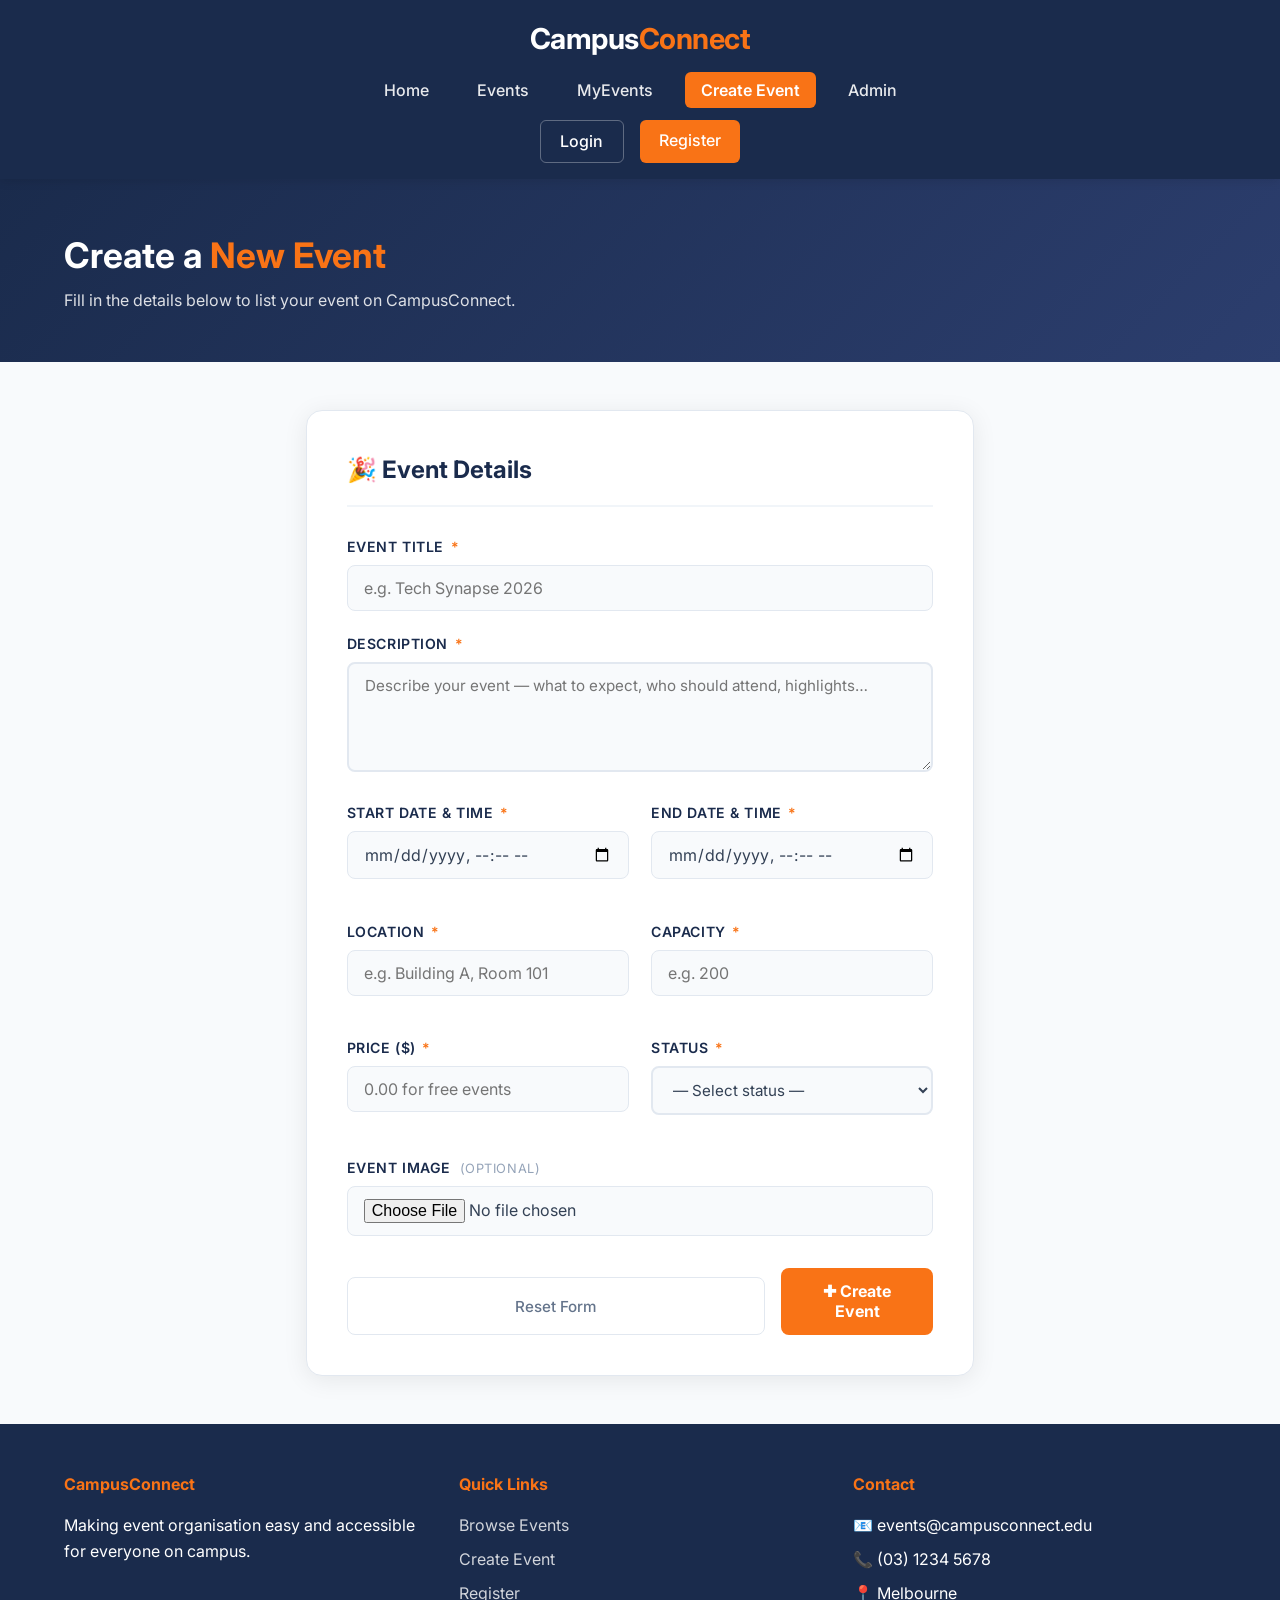
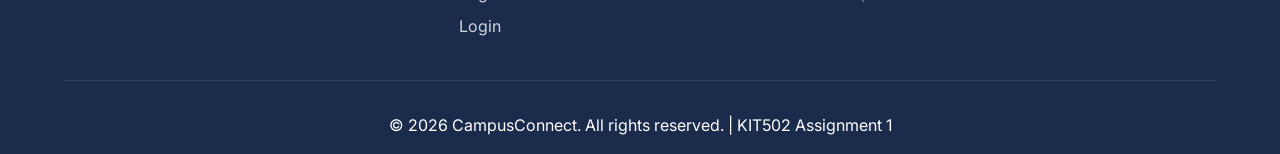
==== commit 40a606b7: "Final Commit" ====
--- a/pages/create-event.html
+++ b/pages/create-event.html
@@ -8,309 +8,7 @@
 			href="https://fonts.googleapis.com/css2?family=Inter:wght@400;500;600;700&display=swap"
 			rel="stylesheet"
 		/>
-		<style>
-			* {
-				margin: 0;
-				padding: 0;
-				box-sizing: border-box;
-			}
-
-			body {
-				font-family:
-					'Inter',
-					-apple-system,
-					BlinkMacSystemFont,
-					'Segoe UI',
-					sans-serif;
-				line-height: 1.6;
-				color: #334155;
-				background-color: #f8fafc;
-			}
-
-			.navbar {
-				background-color: #1a2b4c;
-				padding: 1rem 5%;
-				display: flex;
-				justify-content: space-between;
-				align-items: center;
-				position: sticky;
-				top: 0;
-				z-index: 1000;
-				box-shadow: 0 2px 10px rgba(0, 0, 0, 0.1);
-			}
-			.logo a {
-				color: #fff;
-				font-size: 1.8rem;
-				font-weight: 700;
-				text-decoration: none;
-				letter-spacing: -0.5px;
-			}
-			.logo span {
-				color: #f97316;
-			}
-			.nav-links {
-				display: flex;
-				list-style: none;
-				gap: 2rem;
-			}
-			.nav-links a {
-				color: rgba(255, 255, 255, 0.9);
-				text-decoration: none;
-				font-weight: 500;
-				padding: 0.5rem 1rem;
-				border-radius: 6px;
-				transition: all 0.3s;
-			}
-			.nav-links a:hover,
-			.nav-links a.active {
-				background-color: #f97316;
-				color: #fff;
-				transform: translateY(-2px);
-			}
-			.auth-buttons {
-				display: flex;
-				gap: 1rem;
-			}
-			.btn-login,
-			.btn-register {
-				padding: 0.5rem 1.2rem;
-				border-radius: 6px;
-				text-decoration: none;
-				font-weight: 500;
-				transition: all 0.3s;
-			}
-			.btn-login {
-				color: #fff;
-				border: 1px solid rgba(255, 255, 255, 0.3);
-			}
-			.btn-login:hover {
-				background: rgba(255, 255, 255, 0.1);
-				border-color: #f97316;
-			}
-			.btn-register {
-				background: #f97316;
-				color: #fff;
-			}
-			.btn-register:hover {
-				background: #ea580c;
-				transform: translateY(-2px);
-			}
-
-			.page-header {
-				background: linear-gradient(135deg, #1a2b4c 0%, #2c3e6e 100%);
-				color: #fff;
-				padding: 3rem 5%;
-				text-align: center;
-			}
-			.page-header h1 {
-				font-size: 2.5rem;
-				margin-bottom: 0.5rem;
-			}
-			.page-header h1 span {
-				color: #f97316;
-			}
-			.page-header p {
-				opacity: 0.85;
-				font-size: 1.1rem;
-			}
-
-			.form-container {
-				max-width: 800px;
-				margin: 3rem auto;
-				padding: 0 5%;
-			}
-
-			.form-card {
-				background: #fff;
-				border-radius: 16px;
-				padding: 2.5rem;
-				box-shadow: 0 4px 24px rgba(0, 0, 0, 0.08);
-				border: 1px solid #e2e8f0;
-			}
-
-			.form-card h2 {
-				font-size: 1.5rem;
-				color: #1a2b4c;
-				margin-bottom: 1.8rem;
-				padding-bottom: 1rem;
-				border-bottom: 2px solid #f1f5f9;
-				display: flex;
-				align-items: center;
-				gap: 0.6rem;
-			}
-
-			.form-grid {
-				display: grid;
-				grid-template-columns: 1fr 1fr;
-				gap: 1.4rem;
-			}
-			.form-group {
-				display: flex;
-				flex-direction: column;
-				gap: 0.4rem;
-			}
-			.form-group.full-width {
-				grid-column: 1 / -1;
-			}
-
-			label {
-				font-weight: 600;
-				font-size: 0.9rem;
-				color: #1a2b4c;
-			}
-			label .required {
-				color: #f97316;
-				margin-left: 2px;
-			}
-			label .optional {
-				color: #94a3b8;
-				font-weight: 400;
-				font-size: 0.8rem;
-				margin-left: 4px;
-			}
-
-			input,
-			textarea,
-			select {
-				padding: 0.75rem 1rem;
-				border: 2px solid #e2e8f0;
-				border-radius: 8px;
-				font-family: inherit;
-				font-size: 0.95rem;
-				color: #334155;
-				transition:
-					border-color 0.2s,
-					box-shadow 0.2s;
-				background: #f8fafc;
-				width: 100%;
-			}
-			input:focus,
-			textarea:focus,
-			select:focus {
-				outline: none;
-				border-color: #f97316;
-				box-shadow: 0 0 0 3px rgba(249, 115, 22, 0.12);
-				background: #fff;
-			}
-			input.error,
-			textarea.error,
-			select.error {
-				border-color: #ef4444;
-				box-shadow: 0 0 0 3px rgba(239, 68, 68, 0.1);
-			}
-			textarea {
-				resize: vertical;
-				min-height: 110px;
-			}
-
-			.error-msg {
-				font-size: 0.8rem;
-				color: #ef4444;
-				font-weight: 500;
-				display: none;
-				margin-top: 2px;
-			}
-			.error-msg.visible {
-				display: block;
-			}
-
-			.date-row {
-				display: grid;
-				grid-template-columns: 1fr 1fr;
-				gap: 1.4rem;
-			}
-
-			.form-actions {
-				display: flex;
-				gap: 1rem;
-				margin-top: 2rem;
-				justify-content: flex-end;
-			}
-			.btn-create {
-				background: #f97316;
-				color: #fff;
-				padding: 0.85rem 2.2rem;
-				border: none;
-				border-radius: 8px;
-				font-family: inherit;
-				font-size: 1rem;
-				font-weight: 700;
-				cursor: pointer;
-				transition: all 0.3s;
-			}
-			.btn-create:hover {
-				background: #ea580c;
-				transform: translateY(-2px);
-				box-shadow: 0 6px 16px rgba(249, 115, 22, 0.3);
-			}
-			.btn-reset {
-				background: transparent;
-				color: #64748b;
-				padding: 0.85rem 2.2rem;
-				border: 2px solid #e2e8f0;
-				border-radius: 8px;
-				font-family: inherit;
-				font-size: 1rem;
-				font-weight: 600;
-				cursor: pointer;
-				transition: all 0.3s;
-			}
-			.btn-reset:hover {
-				border-color: #cbd5e1;
-				background: #f1f5f9;
-				color: #334155;
-			}
-
-			.footer {
-				background: #1a2b4c;
-				color: #fff;
-				padding: 3rem 5% 1rem;
-				margin-top: 4rem;
-			}
-			.footer-content {
-				display: grid;
-				grid-template-columns: repeat(auto-fit, minmax(250px, 1fr));
-				gap: 2rem;
-				margin-bottom: 2rem;
-			}
-			.footer-section h4 {
-				margin-bottom: 1rem;
-				color: #f97316;
-			}
-			.footer-section ul {
-				list-style: none;
-			}
-			.footer-section ul li {
-				margin-bottom: 0.5rem;
-			}
-			.footer-section a {
-				color: rgba(255, 255, 255, 0.8);
-				text-decoration: none;
-				transition: color 0.3s;
-			}
-			.footer-section a:hover {
-				color: #f97316;
-			}
-			.footer-bottom {
-				text-align: center;
-				padding-top: 2rem;
-				border-top: 1px solid rgba(255, 255, 255, 0.1);
-			}
-
-			@media (max-width: 640px) {
-				.form-grid,
-				.date-row {
-					grid-template-columns: 1fr;
-				}
-				.form-actions {
-					flex-direction: column-reverse;
-				}
-				.btn-create,
-				.btn-reset {
-					width: 100%;
-				}
-			}
-		</style>
+		<link rel="stylesheet" href="../css/style.css">
 	</head>
 	<body>
 		<!-- Navbar -->
@@ -321,9 +19,9 @@
 			<ul class="nav-links">
 				<li><a href="../index.html">Home</a></li>
 				<li><a href="events.html">Events</a></li>
-				<li><a href="event-management.html">My Events</a></li>
+				<li><a href="events.html">MyEvents</a></li>
 				<li><a href="create-event.html" class="active">Create Event</a></li>
-				<li><a href="admin-dashboard.html">Admin</a></li>
+				<li><a href="admin_dashboard.html">Admin</a></li>
 			</ul>
 			<div class="auth-buttons">
 				<a href="login.html" class="btn-login">Login</a>
@@ -506,108 +204,8 @@
 				</p>
 			</div>
 		</footer>
-
-		<script>
-			document.querySelectorAll('.nav-links a').forEach((link) => {
-				const page = link.getAttribute('href').split('/').pop();
-				if (page === 'create-event.html') link.classList.add('active');
-			});
-
-			const requiredFields = [
-				'eventTitle',
-				'eventDescription',
-				'startDate',
-				'endDate',
-				'location',
-				'capacity',
-				'price',
-				'status',
-			];
-
-			function showError(id, msg) {
-				const input = document.getElementById(id);
-				const errEl = document.getElementById(id + 'Error');
-				input.classList.add('error');
-				if (errEl) {
-					errEl.textContent = msg;
-					errEl.classList.add('visible');
-				}
-			}
-
-			function clearError(id) {
-				const input = document.getElementById(id);
-				const errEl = document.getElementById(id + 'Error');
-				input.classList.remove('error');
-				if (errEl) errEl.classList.remove('visible');
-			}
-
-			requiredFields.forEach((id) => {
-				const el = document.getElementById(id);
-				el.addEventListener('blur', () => validateField(id));
-				el.addEventListener('input', () => {
-					if (el.classList.contains('error')) validateField(id);
-				});
-			});
-
-			function validateField(id) {
-				const el = document.getElementById(id);
-				const val = el.value.trim();
-
-				if (val === '' || val === null) {
-					showError(id, getDefaultMsg(id));
-					return false;
-				}
-
-				if (id === 'endDate') {
-					const start = document.getElementById('startDate').value;
-					if (start && val <= start) {
-						showError('endDate', 'End date must be after start date.');
-						return false;
-					}
-				}
-
-				clearError(id);
-				return true;
-			}
-
-			function getDefaultMsg(id) {
-				const msgs = {
-					eventTitle: 'Please enter an event title.',
-					eventDescription: 'Please enter a description.',
-					startDate: 'Please select a start date.',
-					endDate: 'Please select an end date.',
-					location: 'Please enter a location.',
-					capacity: 'Please enter the capacity.',
-					price: 'Please enter a price (use 0 for free).',
-					status: 'Please select a status.',
-				};
-				return msgs[id] || 'This field is required.';
-			}
-
-			// ── Form submit ──
-			document
-				.getElementById('createEventForm')
-				.addEventListener('submit', function (e) {
-					e.preventDefault();
-
-					let valid = true;
-					requiredFields.forEach((id) => {
-						if (!validateField(id)) valid = false;
-					});
-
-					if (!valid) return;
-
-					alert('New event has been created');
-					window.location.href = 'event-management.html';
-				});
-
-			// ── Reset button ──
-			document
-				.getElementById('resetBtn')
-				.addEventListener('click', function () {
-					document.getElementById('createEventForm').reset();
-					requiredFields.forEach((id) => clearError(id));
-				});
-		</script>
+		
+		<script src="../js/events.js"></script>
+		<script src="../js/main.js"></script>
 	</body>
 </html>
--- a/css/style.css
+++ b/css/style.css
@@ -0,0 +1,1480 @@
+* {
+	margin: 0;
+	padding: 0;
+	box-sizing: border-box;
+}
+
+body {
+    font-family: 'Inter', -apple-system, BlinkMacSystemFont, 'Segoe UI', sans-serif;
+    line-height: 1.6;
+    color: #334155;
+    background-color: #f8fafc;
+    min-height: 100vh;
+    display: flex;
+    flex-direction: column;
+}
+
+/* ── Navbar ── */
+.navbar {
+	background-color: #1a2b4c;
+	padding: 1rem 5%;
+	display: flex;
+	justify-content: space-between;
+	align-items: center;
+	position: sticky;
+	top: 0;
+	z-index: 1000;
+	box-shadow: 0 2px 10px rgba(0, 0, 0, 0.1);
+}
+
+.logo a {
+	color: white;
+	font-size: 1.8rem;
+	font-weight: 700;
+	text-decoration: none;
+	letter-spacing: -0.5px;
+}
+
+.logo span {
+	color: #f97316;
+}
+
+.nav-links {
+	display: flex;
+	list-style: none;
+	gap: 2rem;
+}
+
+.nav-links a {
+	color: rgba(255, 255, 255, 0.9);
+	text-decoration: none;
+	font-weight: 500;
+	padding: 0.5rem 1rem;
+	border-radius: 6px;
+	transition: all 0.3s ease;
+}
+
+.nav-links a:hover {
+	background-color: #f97316;
+	color: white;
+	transform: translateY(-2px);
+}
+
+.nav-links a.active {
+	background-color: #f97316;
+	color: white;
+	font-weight: 600;
+}
+
+.auth-buttons {
+	display: flex;
+	gap: 1rem;
+}
+
+.btn-login,
+.btn-register {
+    padding: 0.5rem 1.2rem;
+    border-radius: 6px;
+    text-decoration: none;
+    font-weight: 500;
+    transition: all 0.3s ease;
+}
+
+.btn-login {
+	color: white;
+	border: 1px solid rgba(255, 255, 255, 0.3);
+}
+
+.btn-login:hover {
+	background-color: rgba(255, 255, 255, 0.1);
+	border-color: #f97316;
+}
+
+.btn-register {
+	background-color: #f97316;
+	color: white;
+}
+
+.btn-register:hover {
+	background-color: #ea580c;
+	transform: translateY(-2px);
+	box-shadow: 0 4px 12px rgba(249, 115, 22, 0.3);
+}
+
+/* ── Layout ── */
+.container {
+	max-width: 1200px;
+	margin: 0 auto;
+	padding: 2rem 5%;
+}
+
+.section-title {
+	font-size: 2.5rem;
+	color: #1a2b4c;
+	margin-bottom: 2rem;
+	text-align: center;
+	position: relative;
+}
+
+.section-title::after {
+	content: '';
+	display: block;
+	width: 80px;
+	height: 4px;
+	background: #f97316;
+	margin: 0.5rem auto;
+	border-radius: 2px;
+}
+
+/* ── Hero ── */
+.hero {
+	background: linear-gradient(135deg, #1a2b4c 0%, #2c3e6e 100%);
+	color: white;
+	padding: 4rem 5%;
+	display: grid;
+	grid-template-columns: 1fr 1fr;
+	gap: 3rem;
+	align-items: center;
+}
+
+.hero-content h1 {
+	font-size: 3.5rem;
+	line-height: 1.2;
+	margin-bottom: 1.5rem;
+}
+
+.hero-content h1 span {
+	color: #f97316;
+	display: block;
+	font-size: 2.5rem;
+}
+
+.hero-content p {
+	font-size: 1.2rem;
+	margin-bottom: 2rem;
+	opacity: 0.9;
+}
+
+.cta-buttons {
+	display: flex;
+	gap: 1rem;
+}
+
+.btn-primary,
+.btn-secondary {
+    padding: 0.8rem 2rem;
+    border-radius: 6px;
+    text-decoration: none;
+    font-weight: 600;
+    transition: all 0.3s ease;
+}
+
+.btn-primary {
+	background-color: #f97316;
+	color: white;
+}
+
+.btn-primary:hover {
+	background-color: #ea580c;
+	transform: translateY(-2px);
+	box-shadow: 0 4px 12px rgba(249, 115, 22, 0.3);
+}
+
+.btn-secondary {
+	background-color: transparent;
+	color: white;
+	border: 2px solid rgba(255, 255, 255, 0.3);
+}
+
+.btn-secondary:hover {
+	border-color: #f97316;
+	transform: translateY(-2px);
+}
+
+.hero-image img {
+	width: 100%;
+	border-radius: 12px;
+	box-shadow: 0 20px 40px rgba(0, 0, 0, 0.2);
+}
+
+/* ── Events ── */
+.featured-events {
+	padding: 4rem 5%;
+	background-color: white;
+}
+
+.events-grid {
+	display: grid;
+	grid-template-columns: repeat(auto-fit, minmax(300px, 1fr));
+	gap: 2rem;
+	margin-top: 2rem;
+}
+
+.event-card {
+	background: white;
+	border-radius: 12px;
+	overflow: hidden;
+	box-shadow: 0 4px 6px rgba(0, 0, 0, 0.1);
+	transition: all 0.3s ease;
+	border: 1px solid #e2e8f0;
+}
+
+.event-card:hover {
+	transform: translateY(-5px);
+	box-shadow: 0 12px 24px rgba(0, 0, 0, 0.15);
+}
+
+.event-image {
+	height: 200px;
+	overflow: hidden;
+}
+
+.event-image img {
+	width: 100%;
+	height: 100%;
+	object-fit: cover;
+	transition: transform 0.3s ease;
+}
+
+.event-card:hover .event-image img {
+	transform: scale(1.05);
+}
+
+.event-details {
+	padding: 1.5rem;
+}
+
+.event-details h3 {
+	font-size: 1.3rem;
+	color: #1a2b4c;
+	margin-bottom: 0.5rem;
+}
+
+.event-meta {
+	display: flex;
+	gap: 1rem;
+	margin: 1rem 0;
+	color: #64748b;
+	font-size: 0.9rem;
+}
+
+.event-meta i {
+	color: #f97316;
+	margin-right: 0.3rem;
+}
+
+.event-price {
+	font-size: 1.5rem;
+	font-weight: 700;
+	color: #1a2b4c;
+	margin: 1rem 0;
+}
+
+.btn-ticket {
+	display: inline-block;
+	background-color: #f97316;
+	color: white;
+	padding: 0.6rem 1.5rem;
+	border-radius: 6px;
+	text-decoration: none;
+	font-weight: 600;
+	transition: all 0.3s ease;
+	border: none;
+	cursor: pointer;
+}
+
+.btn-ticket:hover {
+	background-color: #ea580c;
+	transform: translateY(-2px);
+}
+
+/* ── Footer ── */
+.footer {
+	background-color: #1a2b4c;
+	color: white;
+	padding: 3rem 5% 1rem;
+}
+
+.footer-content {
+	display: grid;
+	grid-template-columns: repeat(auto-fit, minmax(250px, 1fr));
+	gap: 2rem;
+	margin-bottom: 2rem;
+}
+
+.footer-section h4 {
+	margin-bottom: 1rem;
+	color: #f97316;
+}
+
+.footer-section ul {
+	list-style: none;
+}
+
+.footer-section ul li {
+	margin-bottom: 0.5rem;
+}
+
+.footer-section a {
+	color: rgba(255, 255, 255, 0.8);
+	text-decoration: none;
+	transition: color 0.3s ease;
+}
+
+.footer-section a:hover {
+	color: #f97316;
+}
+
+.footer-bottom {
+	text-align: center;
+	padding-top: 2rem;
+	border-top: 1px solid rgba(255, 255, 255, 0.1);
+}
+
+/* ── Auth Pages (login.html & register.html) ── */
+.page-wrapper {
+    flex: 1;
+    display: flex;
+    align-items: center;
+    justify-content: center;
+    padding: 3rem 1rem;
+    background: linear-gradient(135deg, #1a2b4c 0%, #2c3e6e 100%);
+    min-height: calc(100vh - 72px);
+}
+
+.auth-card {
+    background: white;
+    border-radius: 16px;
+    padding: 2.5rem 2.5rem 2rem;
+    width: 100%;
+    max-width: 440px;
+    box-shadow: 0 20px 60px rgba(0, 0, 0, 0.25);
+    animation: slideUp 0.4s ease;
+}
+
+.auth-card.auth-card--wide {
+    max-width: 500px;
+}
+
+@keyframes slideUp {
+    from {
+        opacity: 0;
+        transform: translateY(24px);
+    }
+    to {
+        opacity: 1;
+        transform: translateY(0);
+    }
+}
+
+.auth-header {
+    text-align: center;
+    margin-bottom: 2rem;
+}
+
+.auth-header .brand {
+    font-size: 1.4rem;
+    font-weight: 700;
+    color: #1a2b4c;
+    margin-bottom: 0.4rem;
+}
+
+.auth-header .brand span {
+    color: #f97316;
+}
+
+.auth-header h2 {
+    font-size: 1.8rem;
+    color: #1a2b4c;
+    font-weight: 700;
+}
+
+.auth-header p {
+    color: #64748b;
+    font-size: 0.95rem;
+    margin-top: 0.3rem;
+}
+
+.auth-divider,
+.divider {
+    height: 3px;
+    background: linear-gradient(90deg, #f97316, #1a2b4c);
+    border-radius: 2px;
+    margin-bottom: 1.8rem;
+}
+
+/* ── Form groups ── */
+.form-group {
+    margin-bottom: 1.2rem;
+}
+
+.form-group label {
+    display: block;
+    font-weight: 600;
+    font-size: 0.88rem;
+    color: #1a2b4c;
+    margin-bottom: 0.4rem;
+    text-transform: uppercase;
+    letter-spacing: 0.04em;
+}
+
+.form-group input {
+    width: 100%;
+    padding: 0.75rem 1rem;
+    border: 1.5px solid #e2e8f0;
+    border-radius: 8px;
+    font-size: 1rem;
+    font-family: inherit;
+    color: #334155;
+    background: #f8fafc;
+    transition: border-color 0.2s ease, box-shadow 0.2s ease;
+    outline: none;
+}
+
+.form-group input:focus {
+    border-color: #f97316;
+    box-shadow: 0 0 0 3px rgba(249, 115, 22, 0.15);
+    background: white;
+}
+
+/* ── Inline validation errors ── */
+.form-error {
+    display: none;
+    color: #ef4444;
+    font-size: 0.82rem;
+    margin-top: 0.3rem;
+}
+
+.form-group.error input {
+    border-color: #ef4444;
+}
+
+.form-group.error .form-error {
+    display: block;
+}
+
+.role-error {
+    display: none;
+    color: #ef4444;
+    font-size: 0.82rem;
+    margin-top: -0.8rem;
+    margin-bottom: 0.8rem;
+}
+
+.role-error.show {
+    display: block;
+}
+
+/* ── Role picker (Register page) ── */
+.role-selector {
+    display: grid;
+    grid-template-columns: 1fr 1fr;
+    gap: 0.8rem;
+    margin-bottom: 1.4rem;
+}
+
+.role-option {
+    position: relative;
+}
+
+.role-option input[type="radio"] {
+    position: absolute;
+    opacity: 0;
+    width: 0;
+    height: 0;
+}
+
+.role-option label {
+    display: flex;
+    flex-direction: column;
+    align-items: center;
+    gap: 0.4rem;
+    padding: 1rem;
+    border: 2px solid #e2e8f0;
+    border-radius: 10px;
+    cursor: pointer;
+    transition: all 0.2s ease;
+    font-weight: 600;
+    font-size: 0.9rem;
+    color: #64748b;
+}
+
+.role-option label .icon {
+    font-size: 1.6rem;
+}
+
+.role-option label:hover {
+    border-color: #f97316;
+}
+
+.role-option input[type="radio"]:checked + label {
+    border-color: #f97316;
+    background: #fff7ed;
+    color: #1a2b4c;
+}
+
+/* ── Password strength checklist ── */
+.password-requirements {
+    list-style: none;
+    margin-top: 0.5rem;
+    padding: 0.7rem 1rem;
+    background: #f8fafc;
+    border-radius: 8px;
+    border: 1px solid #e2e8f0;
+    font-size: 0.82rem;
+    display: grid;
+    grid-template-columns: 1fr 1fr;
+    gap: 0.2rem 1rem;
+}
+
+.password-requirements li {
+    color: #94a3b8;
+    transition: color 0.2s;
+}
+
+.password-requirements li::before {
+    content: '○  ';
+}
+
+.password-requirements li.valid {
+    color: #10b981;
+}
+
+.password-requirements li.valid::before {
+    content: '✓  ';
+}
+
+/* ── Auth buttons ── */
+.btn-submit {
+    display: block;
+    width: 100%;
+    padding: 0.85rem;
+    background-color: #f97316;
+    color: white;
+    font-size: 1rem;
+    font-weight: 600;
+    font-family: inherit;
+    border: none;
+    border-radius: 8px;
+    cursor: pointer;
+    transition: all 0.3s ease;
+    margin-top: 0.5rem;
+}
+
+.btn-submit:hover {
+    background-color: #ea580c;
+    transform: translateY(-2px);
+    box-shadow: 0 6px 18px rgba(249, 115, 22, 0.35);
+}
+
+.btn-reset {
+    display: block;
+    width: 100%;
+    padding: 0.75rem;
+    background: transparent;
+    color: #64748b;
+    font-size: 0.95rem;
+    font-weight: 500;
+    font-family: inherit;
+    border: 1.5px solid #e2e8f0;
+    border-radius: 8px;
+    cursor: pointer;
+    transition: all 0.2s ease;
+    margin-top: 0.6rem;
+}
+
+.btn-reset:hover {
+    border-color: #1a2b4c;
+    color: #1a2b4c;
+}
+
+.auth-footer {
+    text-align: center;
+    margin-top: 1.5rem;
+    font-size: 0.9rem;
+    color: #64748b;
+}
+
+.auth-footer a {
+    color: #f97316;
+    font-weight: 600;
+    text-decoration: none;
+}
+
+.auth-footer a:hover {
+    text-decoration: underline;
+}
+
+
+
+/* ── Page Header ── */
+.page-header {
+  background: linear-gradient(135deg, #1a2b4c 0%, #2c3e6e 100%);
+  color: white;
+  padding: 2.5rem 5%;
+}
+
+.page-header-inner {
+  max-width: 1200px;
+  margin: 0 auto;
+}
+
+.page-header h1 {
+  font-size: 2rem;
+}
+
+.page-header span {
+  color: #f97316;
+}
+
+/* ── Wrapper ── */
+.dashboard-wrapper {
+  max-width: 1200px;
+  margin: 2.5rem auto;
+  padding: 0 5%;
+}
+
+/* ── Stats ── */
+.stats-grid {
+  display: grid;
+  grid-template-columns: repeat(auto-fit, minmax(200px, 1fr));
+  gap: 1.5rem;
+  margin-bottom: 2.5rem;
+}
+
+.stat-card {
+  background: white;
+  border-radius: 12px;
+  padding: 1.5rem;
+  border: 1px solid #e2e8f0;
+  text-align: center;
+  transition: 0.2s;
+}
+
+.stat-card:hover {
+  transform: translateY(-3px);
+  box-shadow: 0 8px 20px rgba(0,0,0,0.1);
+}
+
+.stat-card h3 {
+  font-size: 1.8rem;
+  color: #1a2b4c;
+}
+
+.stat-card p {
+  font-size: 0.9rem;
+  color: #64748b;
+}
+
+/* ── Layout ── */
+.dash-columns {
+  display: grid;
+  grid-template-columns: 1fr 1fr;
+  gap: 1.8rem;
+  margin-bottom: 2.5rem;
+}
+
+.panel {
+  background: white;
+  border-radius: 12px;
+  border: 1px solid #e2e8f0;
+  padding: 1.5rem;
+}
+
+/* ── Tables ── */
+.admin-table {
+  width: 100%;
+  border-collapse: collapse;
+  font-size: 0.9rem;
+}
+
+.admin-table th {
+  text-align: left;
+  padding: 0.8rem;
+  background: #f8fafc;
+  font-weight: 600;
+  color: #1a2b4c;
+}
+
+.admin-table td {
+  padding: 0.8rem;
+  border-bottom: 1px solid #eee;
+}
+
+.admin-table tr:hover {
+  background: #f8fafc;
+}
+
+/* ── Badges ── */
+.badge {
+  padding: 0.2rem 0.6rem;
+  border-radius: 20px;
+  font-size: 0.75rem;
+  font-weight: 600;
+}
+
+.badge-organiser {
+  background: #eff6ff;
+  color: #1d4ed8;
+}
+
+.badge-attendee {
+  background: #f0fdf4;
+  color: #15803d;
+}
+
+.badge-confirmed {
+  background: #dcfce7;
+  color: #16a34a;
+}
+
+.badge-draft {
+  background: #fef9c3;
+  color: #a16207;
+}
+
+.badge-cancelled {
+  background: #fee2e2;
+  color: #dc2626;
+}
+
+/* ── Buttons ── */
+.btn-sm {
+  padding: 0.3rem 0.7rem;
+  border-radius: 6px;
+  font-size: 0.8rem;
+  cursor: pointer;
+  border: none;
+}
+
+.btn-sm-primary {
+  background: #1a2b4c;
+  color: white;
+}
+
+.btn-sm-primary:hover {
+  background: #243d6b;
+}
+
+.btn-sm-danger {
+  background: #fee2e2;
+  color: #dc2626;
+}
+
+.btn-sm-danger:hover {
+  background: #fca5a5;
+}
+
+.btn-sm-warn {
+  background: #fef9c3;
+  color: #a16207;
+}
+
+.btn-sm-warn:hover {
+  background: #fde68a;
+}
+
+/* ── Activity Feed ── */
+#activityFeed {
+  list-style: none;
+}
+
+#activityFeed li {
+  padding: 0.7rem 0;
+  border-bottom: 1px solid #eee;
+  font-size: 0.9rem;
+  color: #475569;
+}
+
+/* ── Page Header (event-management, create-event, admin) ── */
+.page-header {
+    background: linear-gradient(135deg, #1a2b4c 0%, #2c3e6e 100%);
+    color: white;
+    padding: 3rem 5%;
+}
+
+.page-header-inner {
+    max-width: 1200px;
+    margin: 0 auto;
+    display: flex;
+    justify-content: space-between;
+    align-items: center;
+    flex-wrap: wrap;
+    gap: 1rem;
+}
+
+.page-header h1 {
+    font-size: 2.2rem;
+}
+
+.page-header h1 span {
+    color: #f97316;
+}
+
+.page-header p {
+    opacity: 0.85;
+    margin-top: 0.3rem;
+}
+
+.btn-create-link {
+    display: inline-flex;
+    align-items: center;
+    gap: 0.5rem;
+    background: #f97316;
+    color: white;
+    padding: 0.75rem 1.6rem;
+    border-radius: 8px;
+    font-weight: 700;
+    text-decoration: none;
+    transition: all 0.3s ease;
+    white-space: nowrap;
+}
+
+.btn-create-link:hover {
+    background: #ea580c;
+    transform: translateY(-2px);
+    box-shadow: 0 6px 16px rgba(249, 115, 22, 0.35);
+}
+
+/* ── Section meta line ("Showing 4 events…") ── */
+.section-meta {
+    font-size: 0.95rem;
+    color: #64748b;
+    margin-bottom: 1.8rem;
+}
+
+.section-meta strong {
+    color: #1a2b4c;
+}
+
+/* ── Event management card (horizontal layout) ── */
+.event-card-img {
+    position: relative;
+    overflow: hidden;
+    min-height: 180px;
+}
+
+.event-card-img img {
+    width: 100%;
+    height: 100%;
+    object-fit: cover;
+    transition: transform 0.4s ease;
+}
+
+.event-card:hover .event-card-img img {
+    transform: scale(1.06);
+}
+
+.status-badge {
+    position: absolute;
+    top: 0.75rem;
+    left: 0.75rem;
+    padding: 0.25rem 0.7rem;
+    border-radius: 20px;
+    font-size: 0.75rem;
+    font-weight: 700;
+    letter-spacing: 0.03em;
+}
+
+.status-confirmed { background: #dcfce7; color: #16a34a; }
+.status-draft     { background: #fef9c3; color: #a16207; }
+.status-cancelled { background: #fee2e2; color: #dc2626; }
+
+.event-card-body {
+    padding: 1.5rem 2rem;
+    display: flex;
+    flex-direction: column;
+    justify-content: space-between;
+}
+
+.event-card-header {
+    margin-bottom: 0.8rem;
+}
+
+.event-title {
+    font-size: 1.25rem;
+    font-weight: 700;
+    color: #1a2b4c;
+    margin-bottom: 0.3rem;
+}
+
+.event-description {
+    font-size: 0.95rem;
+    text-align: justify;
+    color: #475569;
+    line-height: 1.65;
+    flex: 1;
+    margin-bottom: 1.1rem;
+}
+
+.event-footer {
+    display: flex;
+    align-items: center;
+    justify-content: space-between;
+    flex-wrap: wrap;
+    gap: 0.8rem;
+    padding-top: 1rem;
+    border-top: 1px solid #f1f5f9;
+}
+
+.organiser {
+    font-size: 0.85rem;
+    color: #64748b;
+    display: flex;
+    align-items: center;
+    gap: 0.4rem;
+}
+
+.organiser strong {
+    color: #1a2b4c;
+}
+
+.card-actions {
+    display: flex;
+    gap: 0.7rem;
+}
+
+.btn-edit,
+.btn-delete {
+    padding: 0.5rem 1.2rem;
+    border: none;
+    border-radius: 7px;
+    font-family: inherit;
+    font-size: 0.88rem;
+    font-weight: 600;
+    cursor: pointer;
+    transition: all 0.25s ease;
+}
+
+.btn-edit  { background: #1a2b4c; color: white; }
+.btn-edit:hover  { background: #243d6b; transform: translateY(-2px); }
+.btn-delete      { background: #fee2e2; color: #dc2626; }
+.btn-delete:hover { background: #fca5a5; transform: translateY(-2px); }
+
+.empty-state {
+    text-align: center;
+    padding: 4rem 2rem;
+    color: #94a3b8;
+}
+
+.empty-state .icon {
+    font-size: 3.5rem;
+    margin-bottom: 1rem;
+}
+
+.empty-state p {
+    font-size: 1.1rem;
+}
+
+/* ── Admin Dashboard ── */
+.dashboard-wrapper {
+    max-width: 1200px;
+    margin: 2.5rem auto;
+    padding: 0 5%;
+}
+
+.stats-grid {
+    display: grid;
+    grid-template-columns: repeat(auto-fit, minmax(200px, 1fr));
+    gap: 1.4rem;
+    margin-bottom: 2.5rem;
+}
+
+.stat-card {
+    background: white;
+    border-radius: 14px;
+    padding: 1.5rem 1.8rem;
+    border: 1px solid #e2e8f0;
+    box-shadow: 0 2px 10px rgba(0, 0, 0, 0.06);
+    display: flex;
+    align-items: center;
+    gap: 1.2rem;
+    transition: transform 0.2s ease, box-shadow 0.2s ease;
+}
+
+.stat-card:hover {
+    transform: translateY(-3px);
+    box-shadow: 0 8px 24px rgba(0, 0, 0, 0.1);
+}
+
+.stat-icon {
+    font-size: 2.2rem;
+    width: 56px;
+    height: 56px;
+    border-radius: 12px;
+    display: flex;
+    align-items: center;
+    justify-content: center;
+    flex-shrink: 0;
+}
+
+.stat-icon.orange { background: #fff7ed; }
+.stat-icon.blue   { background: #eff6ff; }
+.stat-icon.green  { background: #f0fdf4; }
+.stat-icon.red    { background: #fef2f2; }
+
+.stat-info .stat-value {
+    font-size: 1.9rem;
+    font-weight: 700;
+    color: #1a2b4c;
+    line-height: 1;
+}
+
+.stat-info .stat-label {
+    font-size: 0.85rem;
+    color: #64748b;
+    margin-top: 0.2rem;
+}
+
+.dash-section-title {
+    font-size: 1.2rem;
+    font-weight: 700;
+    color: #1a2b4c;
+    margin-bottom: 1.2rem;
+    display: flex;
+    align-items: center;
+    gap: 0.5rem;
+}
+
+.dash-section-title::after {
+    content: '';
+    flex: 1;
+    height: 2px;
+    background: #f1f5f9;
+    margin-left: 0.8rem;
+    border-radius: 2px;
+}
+
+.dash-columns {
+    display: grid;
+    grid-template-columns: 1fr 1fr;
+    gap: 1.8rem;
+    margin-bottom: 2.5rem;
+}
+
+.panel {
+    background: white;
+    border-radius: 14px;
+    border: 1px solid #e2e8f0;
+    box-shadow: 0 2px 10px rgba(0, 0, 0, 0.06);
+    padding: 1.6rem;
+}
+
+.admin-table {
+    width: 100%;
+    border-collapse: collapse;
+    font-size: 0.9rem;
+}
+
+.admin-table thead th {
+    background: #f8fafc;
+    color: #1a2b4c;
+    font-weight: 700;
+    font-size: 0.78rem;
+    text-transform: uppercase;
+    letter-spacing: 0.05em;
+    padding: 0.75rem 1rem;
+    text-align: left;
+    border-bottom: 2px solid #e2e8f0;
+}
+
+.admin-table tbody tr {
+    border-bottom: 1px solid #f1f5f9;
+    transition: background 0.15s;
+}
+
+.admin-table tbody tr:last-child { border-bottom: none; }
+.admin-table tbody tr:hover { background: #f8fafc; }
+
+.admin-table td {
+    padding: 0.85rem 1rem;
+    color: #334155;
+    vertical-align: middle;
+}
+
+.avatar {
+    width: 34px;
+    height: 34px;
+    border-radius: 50%;
+    background: linear-gradient(135deg, #1a2b4c, #f97316);
+    color: white;
+    font-weight: 700;
+    font-size: 0.85rem;
+    display: inline-flex;
+    align-items: center;
+    justify-content: center;
+    margin-right: 0.6rem;
+    flex-shrink: 0;
+}
+
+.user-cell { display: flex; align-items: center; }
+
+.badge {
+    display: inline-block;
+    padding: 0.22rem 0.65rem;
+    border-radius: 20px;
+    font-size: 0.75rem;
+    font-weight: 700;
+}
+
+.badge-organiser  { background: #eff6ff; color: #1d4ed8; }
+.badge-attendee   { background: #f0fdf4; color: #15803d; }
+.badge-admin      { background: #fef3c7; color: #92400e; }
+.badge-confirmed  { background: #dcfce7; color: #16a34a; }
+.badge-draft      { background: #fef9c3; color: #a16207; }
+.badge-cancelled  { background: #fee2e2; color: #dc2626; }
+
+.btn-sm {
+    padding: 0.3rem 0.75rem;
+    border-radius: 6px;
+    font-size: 0.8rem;
+    font-weight: 600;
+    font-family: inherit;
+    cursor: pointer;
+    border: none;
+    transition: all 0.2s ease;
+}
+
+.btn-sm-danger  { background: #fee2e2; color: #dc2626; }
+.btn-sm-danger:hover  { background: #fca5a5; }
+.btn-sm-primary { background: #1a2b4c; color: white; }
+.btn-sm-primary:hover { background: #243d6b; }
+.btn-sm-warn    { background: #fef9c3; color: #a16207; }
+.btn-sm-warn:hover    { background: #fde68a; }
+
+.event-thumb {
+    width: 42px;
+    height: 42px;
+    border-radius: 8px;
+    object-fit: cover;
+    margin-right: 0.7rem;
+    flex-shrink: 0;
+}
+
+.event-name-cell { display: flex; align-items: center; }
+.event-name-text { font-weight: 600; color: #1a2b4c; }
+
+.activity-feed { list-style: none; }
+
+.activity-feed li {
+    display: flex;
+    gap: 0.9rem;
+    padding: 0.85rem 0;
+    border-bottom: 1px solid #f1f5f9;
+    font-size: 0.9rem;
+    color: #475569;
+    align-items: flex-start;
+}
+
+.activity-feed li:last-child { border-bottom: none; }
+
+.activity-dot {
+    width: 10px;
+    height: 10px;
+    border-radius: 50%;
+    margin-top: 5px;
+    flex-shrink: 0;
+}
+
+.dot-orange { background: #f97316; }
+.dot-green  { background: #10b981; }
+.dot-blue   { background: #3b82f6; }
+.dot-red    { background: #ef4444; }
+
+.activity-time {
+    color: #94a3b8;
+    font-size: 0.78rem;
+    white-space: nowrap;
+    margin-left: auto;
+    padding-left: 0.5rem;
+}
+
+.quick-actions {
+    display: grid;
+    grid-template-columns: repeat(auto-fit, minmax(160px, 1fr));
+    gap: 1rem;
+    margin-bottom: 2.5rem;
+}
+
+.quick-action-btn {
+    display: flex;
+    flex-direction: column;
+    align-items: center;
+    gap: 0.6rem;
+    padding: 1.4rem 1rem;
+    background: white;
+    border: 2px solid #e2e8f0;
+    border-radius: 12px;
+    cursor: pointer;
+    font-family: inherit;
+    font-weight: 600;
+    font-size: 0.9rem;
+    color: #1a2b4c;
+    text-decoration: none;
+    transition: all 0.2s ease;
+}
+
+.quick-action-btn:hover {
+    border-color: #f97316;
+    background: #fff7ed;
+    transform: translateY(-2px);
+    box-shadow: 0 6px 16px rgba(249, 115, 22, 0.15);
+}
+
+.quick-action-btn .qa-icon { font-size: 1.8rem; }
+
+/* ================================================================
+   ADD THESE to style.css — paste just before the @media blocks
+   These are the create-event.html styles not yet in style.css
+   ================================================================ */
+
+/* ── Create Event form container ── */
+.form-container {
+    max-width: 800px;
+    margin: 3rem auto;
+    padding: 0 5%;
+}
+
+.form-card {
+    background: white;
+    border-radius: 16px;
+    padding: 2.5rem;
+    box-shadow: 0 4px 24px rgba(0, 0, 0, 0.08);
+    border: 1px solid #e2e8f0;
+}
+
+.form-card h2 {
+    font-size: 1.5rem;
+    color: #1a2b4c;
+    margin-bottom: 1.8rem;
+    padding-bottom: 1rem;
+    border-bottom: 2px solid #f1f5f9;
+    display: flex;
+    align-items: center;
+    gap: 0.6rem;
+}
+
+/* ── Form grid ── */
+.form-grid {
+    display: grid;
+    grid-template-columns: 1fr 1fr;
+    gap: 1.4rem;
+}
+
+.form-group.full-width {
+    grid-column: 1 / -1;
+}
+
+/* ── Labels with required/optional markers ── */
+label .required {
+    color: #f97316;
+    margin-left: 2px;
+}
+
+label .optional {
+    color: #94a3b8;
+    font-weight: 400;
+    font-size: 0.8rem;
+    margin-left: 4px;
+}
+
+/* ── Textarea and select inputs ── */
+textarea,
+select {
+    padding: 0.75rem 1rem;
+    border: 2px solid #e2e8f0;
+    border-radius: 8px;
+    font-family: inherit;
+    font-size: 0.95rem;
+    color: #334155;
+    transition: border-color 0.2s ease, box-shadow 0.2s ease;
+    background: #f8fafc;
+    width: 100%;
+    outline: none;
+}
+
+textarea:focus,
+select:focus {
+    border-color: #f97316;
+    box-shadow: 0 0 0 3px rgba(249, 115, 22, 0.12);
+    background: white;
+}
+
+textarea.error,
+select.error,
+input.error {
+    border-color: #ef4444;
+    box-shadow: 0 0 0 3px rgba(239, 68, 68, 0.1);
+}
+
+textarea {
+    resize: vertical;
+    min-height: 110px;
+}
+
+/* ── Field-level error message ── */
+.error-msg {
+    font-size: 0.8rem;
+    color: #ef4444;
+    font-weight: 500;
+    display: none;
+    margin-top: 2px;
+}
+
+.error-msg.visible {
+    display: block;
+}
+
+/* ── Date row ── */
+.date-row {
+    display: grid;
+    grid-template-columns: 1fr 1fr;
+    gap: 1.4rem;
+}
+
+/* ── Form action buttons ── */
+.form-actions {
+    display: flex;
+    gap: 1rem;
+    margin-top: 2rem;
+    justify-content: flex-end;
+}
+
+.btn-create {
+    background: #f97316;
+    color: white;
+    padding: 0.85rem 2.2rem;
+    border: none;
+    border-radius: 8px;
+    font-family: inherit;
+    font-size: 1rem;
+    font-weight: 700;
+    cursor: pointer;
+    transition: all 0.3s ease;
+}
+
+.btn-create:hover {
+    background: #ea580c;
+    transform: translateY(-2px);
+    box-shadow: 0 6px 16px rgba(249, 115, 22, 0.3);
+}
+
+@media (max-width: 768px) {
+    .navbar {
+        flex-direction: column;
+        gap: 1rem;
+    }
+
+    .nav-links {
+        flex-wrap: wrap;
+        justify-content: center;
+        gap: 1rem;
+    }
+
+    .hero {
+        grid-template-columns: 1fr;
+        text-align: center;
+    }
+
+    .hero-content h1 { font-size: 2.5rem; }
+    .hero-content h1 span { font-size: 2rem; }
+
+    .cta-buttons { justify-content: center; }
+
+    .auth-card { padding: 2rem 1.5rem; }
+
+    .password-requirements { grid-template-columns: 1fr; }
+
+    /* Admin dashboard */
+    .dash-columns { grid-template-columns: 1fr; }
+    .stats-grid   { grid-template-columns: 1fr 1fr; }
+}
+
+@media (max-width: 640px) {
+    /* Event management card stacks vertically on small screens */
+    .event-card {
+        grid-template-columns: 1fr;
+    }
+
+    .event-card-img {
+        min-height: 180px;
+        max-height: 200px;
+    }
+
+    .page-header-inner {
+        flex-direction: column;
+        align-items: flex-start;
+    }
+
+    .form-grid,
+    .date-row {
+        grid-template-columns: 1fr;
+    }
+
+    .form-actions {
+        flex-direction: column-reverse;
+    }
+
+    .btn-create,
+    .btn-reset {
+        width: 100%;
+    }
+}
+
+@media (max-width: 480px) {
+    .stats-grid { grid-template-columns: 1fr; }
+}
+	.navbar {
+		flex-direction: column;
+		gap: 1rem;
+	}
+
+	.nav-links {
+		flex-wrap: wrap;
+		justify-content: center;
+		gap: 1rem;
+	}
+
+	.hero {
+		grid-template-columns: 1fr;
+		text-align: center;
+	}
+
+	.hero-content h1 {
+		font-size: 2.5rem;
+	}
+
+	.hero-content h1 span {
+		font-size: 2rem;
+	}
+
+	.cta-buttons {
+		justify-content: center;
+	}
+
+.password-requirements li.valid {
+	color: #10b981;
+	list-style-type: '✓ ';
+}
+
+.password-requirements li.invalid {
+	color: #64748b;
+	list-style-type: '○ ';
+}
+
+.role-selector {
+	display: flex;
+	gap: 2rem;
+	margin: 1rem 0;
+}
+
+.role-option {
+	display: flex;
+	align-items: center;
+	gap: 0.5rem;
+}
+
+.role-option input[type='radio'] {
+	width: auto;
+	accent-color: #f97316;
+}
